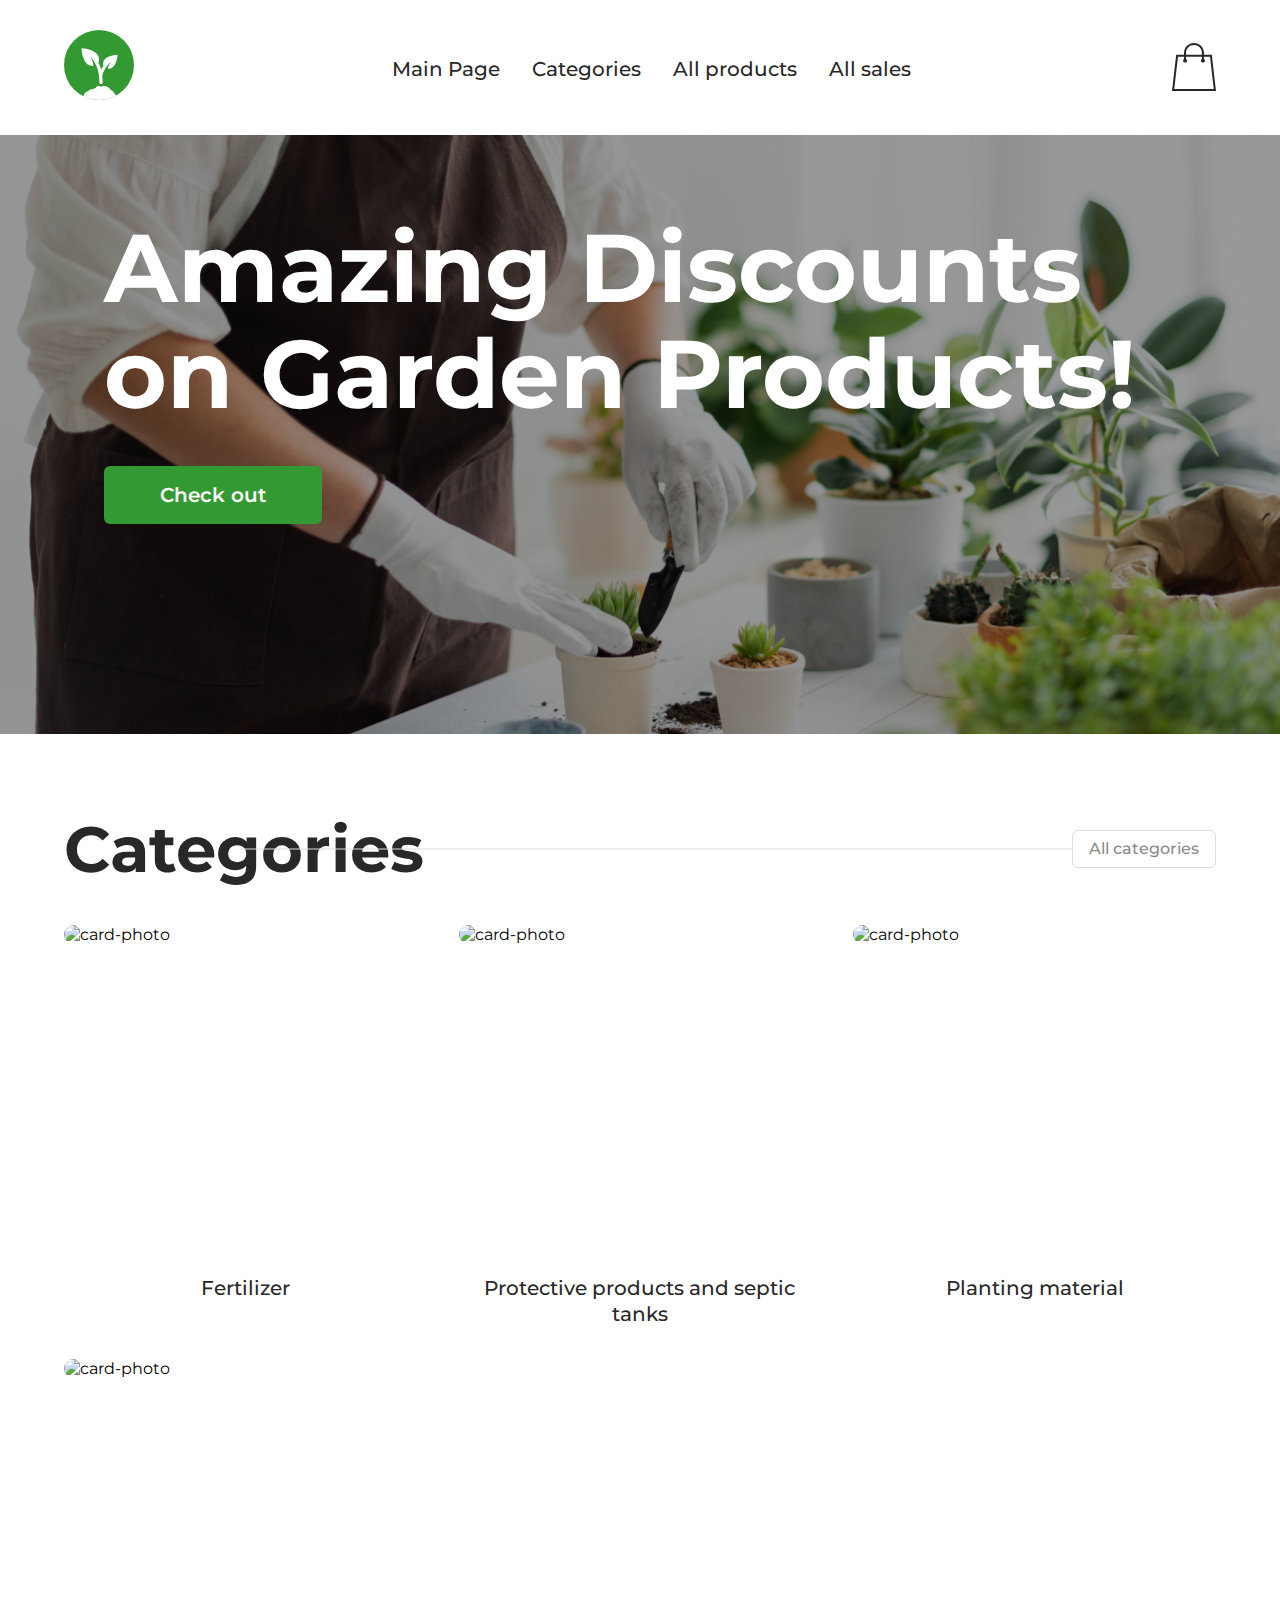
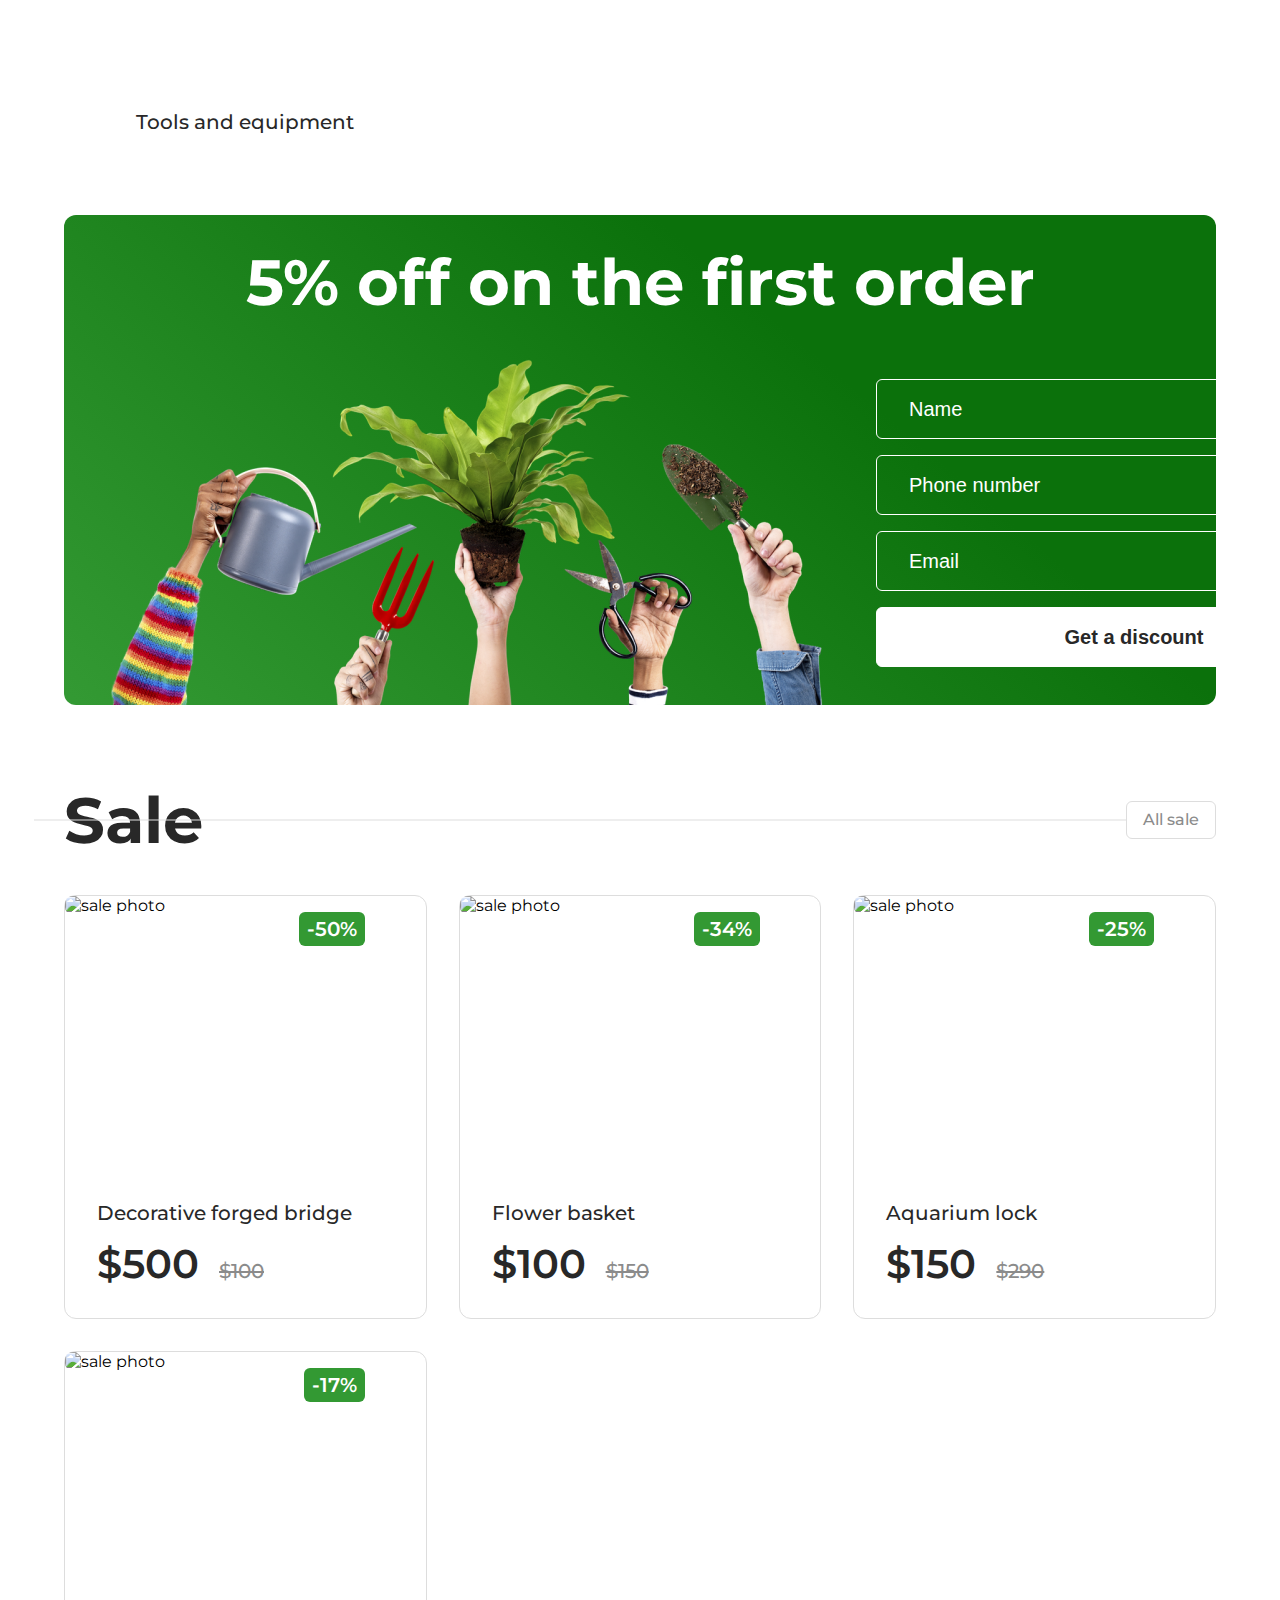
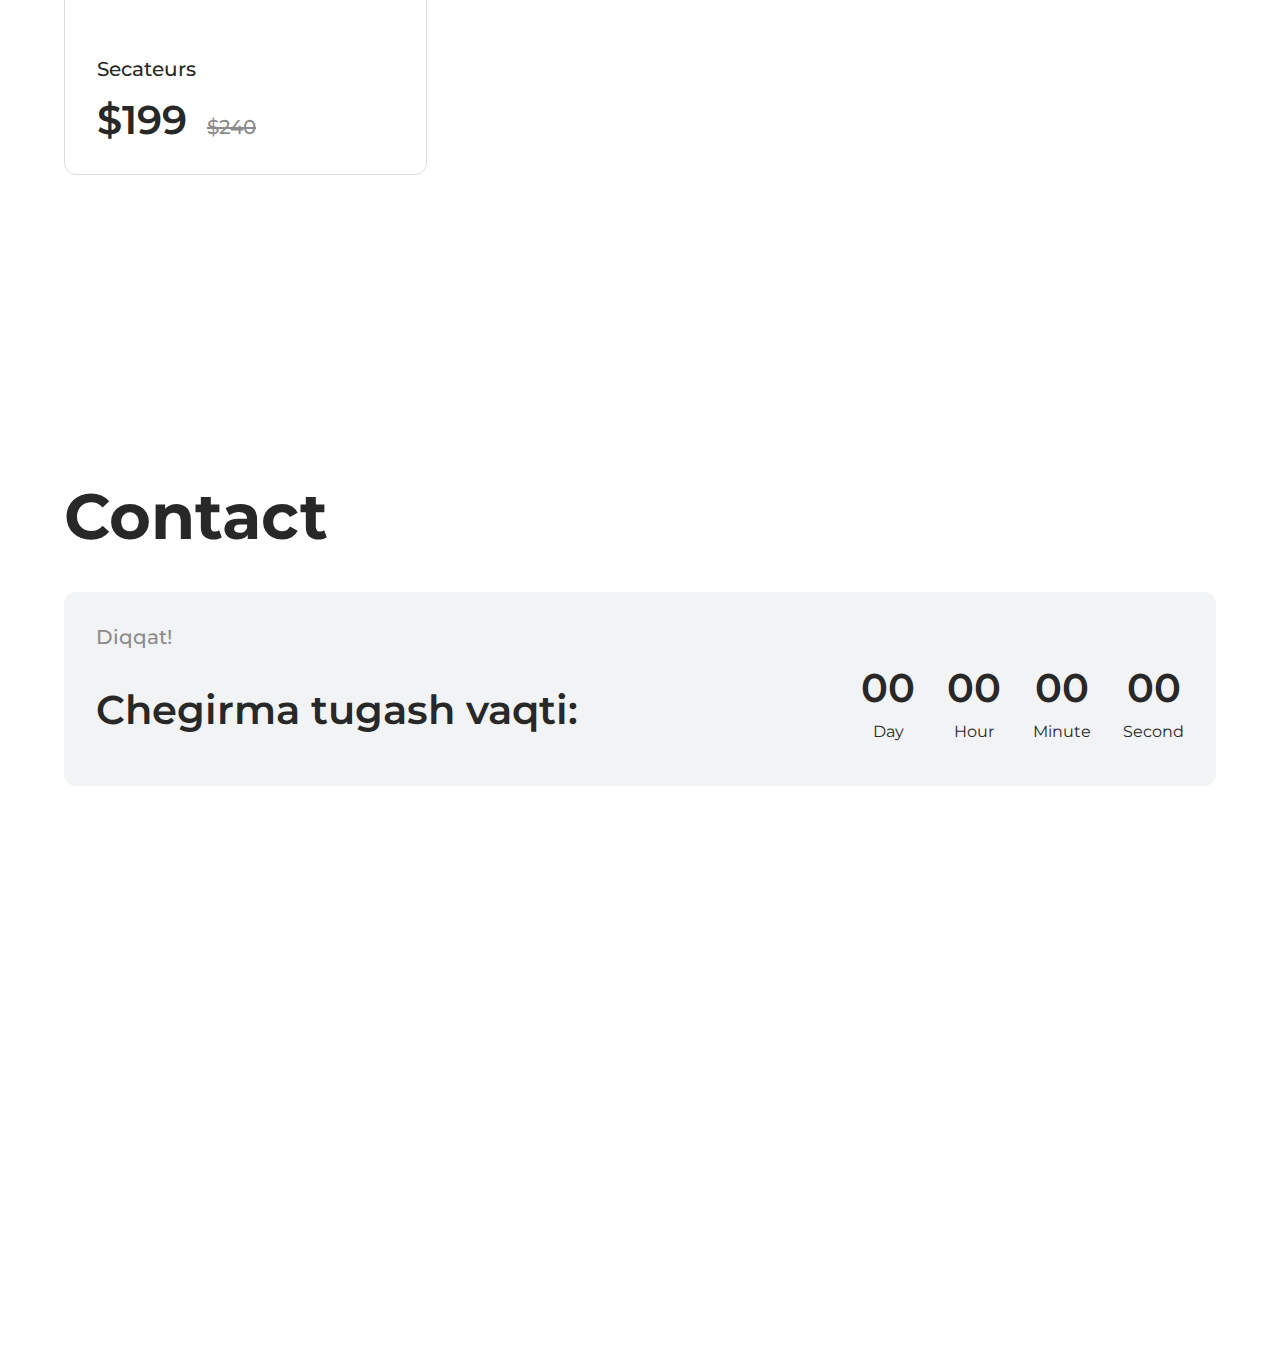
==== index.html @ 621000bb "new changes" ====
<!DOCTYPE html>
<html lang="en">
<head>
    <meta charset="UTF-8">
    <meta name="viewport" content="width=device-width, initial-scale=1.0">
    <title>Garden</title>
    <!-- Style css -->
    <link rel="stylesheet" href="./css/style.css">
</head>
<body>
    <!--! wrapper -->
    <div class="wrapper">

        <!--! header -->
        <header>
            <!--? container -->
            <div class="header__container container">
                <a href="./index.html" class="brand">
                    <img class="brand__logo" src="./images/icon/brand-logo.svg" alt="brand-logo">
                </a>
                
                <nav>
                    <ul class="nav">
                        <li class="nav__item"><a href="#!" class="nav__link">Main Page</a></li>
                        <li class="nav__item"><a href="#!" class="nav__link">Categories</a></li>
                        <li class="nav__item"><a href="#!" class="nav__link">All products</a></li>
                        <li class="nav__item"><a href="#!" class="nav__link">All sales</a></li>
                    </ul>
                </nav>
                <!-- bars icon -->

                <div class="header__bars_icon ">
                    <svg xmlns="http://www.w3.org/2000/svg" fill="none" viewBox="0 0 24 24" stroke-width="1.5" stroke="currentColor" class="w-6 h-6"  width="32px" height="32px">
                        <path stroke-linecap="round" stroke-linejoin="round" d="M3.75 6.75h16.5M3.75 12h16.5m-16.5 5.25h16.5" />
                      </svg>
                </div>
                <div class="cart">
                    <span class="cart__counter hide">0</span>
                    <img class="cart__icon" src="./images/icon/cart-icon.svg" alt="cart icon">
                </div>
            </div>
        </header>

        <!--! main -->
        <main>
            <!--? section -> intro -->
            <section class="intro">
                <!--? container  -->
                <div class="intro__container container">
                    <h1 class="intro__title">Amazing Discounts on Garden Products!</h1>
                    <a href="#!" class="intro__btn btn">Check out</a>
                </div>
            </section>

            <!--? section -> categories  -->
            <section class="categories">
                <div class="categories__container container">
                    <div class="categories__nav">
                        <h1 class="categories__nav_title">Categories</h1>
                        <a href="#!" class="categories__nav_btn">All categories </a>
                    </div>
                    <div class="categories__cards">
                        <div class="categories__loader hide">
                            <div class="categories__loader_photo">
                                <div class="atomic__loader">
                                    <div class="line"></div>
                                    <div class="line frist"></div>
                                    <div class="line second"></div>
                                    <div class="line thrid"></div>
                                    <div class="line forth"></div>
                                </div>
                            </div>
                            <div class="categories__loader_text"></div>
                        </div>
                    </div>
                </div>
            </section>

            <!--? section -> ad  -->
            <section class="ad">
                <!--? container  -->
                <div class="ad__container container">
                    <div class="ad__title">5% off on the first order</div>
                    <div class="ad__content">
                        <div class="ad__photo">
                            <img class="photo" src="./images/ad.png" alt="">
                        </div>
                        <div class="ad__form">
                            <input type="text" class="ad__form_name" placeholder="Name">
                            <input type="text" class="ad__form_phone" placeholder="Phone number">
                            <input type="email" class="ad__form_email" placeholder="Email">
                            <input type="submit" class="ad__form_submit" value="Get a discount">
                        </div>
                    </div>
                </div>
            </section>

            <!--? section sale->  -->
            <section class="sale">
                <div class="sale__container container">
                    <div class="sale__nav">
                        <h1 class="sale__nav_title">Sale</h1>
                        <a href="#!" class="sale__nav_btn">All sale</a>
                    </div>
                    <div class="sale__cards">
                        
                    </div>
                </div>
            </section>

            <!-- ? ection endSale -->
            <section class="endSale">
                <div class="endSale__container container">
                    <h1 class="endSale__title">Contact</h1>
                    <div class="endSale__counters">
                        <h1 class="counters__title">Diqqat!</h1>
                        <div class="counters__body">
                            <h1 class="counters__body_title">Chegirma tugash vaqti: </h1>
                            <div class="times">
                                <div class="times__day time">
                                    <span class="times__value day">00</span>
                                    <span class="times__text">Day</span>
                                </div>
                                <!-- hour -->
                                <div class="times__hour time">
                                    <span class="times__value hour">00</span>
                                    <span class="times__text">Hour</span>
                                </div>
                                <!-- minute -->
                                <div class="times__minute time">
                                    <span class="times__value minute">00</span>
                                    <span class="times__text">Minute</span>
                                </div>
                                <!-- second -->
                                <div class="times__second time">
                                    <span class="times__value time__second">00</span>
                                    <span class="times__text">Second</span>
                                </div>
                            </div>
                        </div>
                    </div>
                </div>
            </section>
        </main>

        <!--! footer  -->
        <footer>
            <div class="footer__container container">
                <iframe class="footer__iframe" src="https://www.google.com/maps/embed?pb=!1m18!1m12!1m3!1d3172.161179290388!2d67.21988111176252!3d37.33869267198216!2m3!1f0!2f0!3f0!3m2!1i1024!2i768!4f13.1!3m3!1m2!1s0x3f3537e19ef2f63f%3A0x7ec45a6c2d1e30e9!2sIT%20Center%20Termiz%20tumani!5e0!3m2!1sru!2s!4v1706940338606!5m2!1sru!2s" width="600" height="450" style="border:0;" allowfullscreen="" loading="lazy" referrerpolicy="no-referrer-when-downgrade"></iframe>
            </div>
        </footer>

    </div>

    <script src="./javascript/app.js"></script>
</body>
</html>
---- css/style.css ----
@import url(https://fonts.googleapis.com/css2?family=Montserrat:wght@100;200;300;400;500;600;800;900&display=swap);

* {
  padding: 0;
  margin: 0;
  box-sizing: border-box;
  list-style: none;
}

body {
  font-family: "Montserrat", sans-serif;
}

.wrapper {
  overflow: hidden;
}

.container {
  max-width: 1360px;
  width: 100%;
  margin: 0 auto;
}

:root {
  /*? text color */
  --clr-black: #000;
  --clr-white: #fff;
  /*? disabled text color  */
  --clr-opacity: rgb(139, 139, 139);
  /*? button and ad bg, checked, hover nav, color  */
  --clr-ad-btn: rgb(51, 153, 51);
  /*? hover button color*/
  --clr-hover-btn: rgb(40, 40, 40);
  /*? border color  */
  --clr-border: rgb(221, 221, 221);
  /*? sale price color  */
  --clr-sale-price: rgb(139, 139, 139);
  /*? end sale bg color  */
  --clr-end-sale-bg: rgb(241, 243, 244);
}

/*! hide and show class */
.hide {
  display: none !important;
}

.show-fl {
  display: flex !important;
}

.show-ib {
  display: inline-block !important;
}

/*! global button style  */
.btn {
  border-radius: 6px;
  background: var(--clr-ad-btn);
  color: var(--clr-white);
  font-size: 20px;
  font-weight: 600;
  line-height: 130%;
  text-align: center;
  text-decoration: none;
  display: inline-block;
}

/*! header  */
header .container {
  display: flex;
  align-items: center;
  justify-content: space-between;
  padding: 30px 0px 28px 0px;
}

.brand__logo {
  cursor: pointer;
}

.nav {
  display: flex;
  align-items: center;
  justify-content: center;
  column-gap: 32px;
}

.header__bars_icon {
  display: none;
  align-items: center;
  justify-content: center;
}

.nav__link {
  color: var(--clr-hover-btn);
  font-size: 20px;
  font-weight: 500;
  line-height: 130%;
  text-decoration: none;
  transition: all 0.5s ease;
  position: relative;
}

.nav__link::after {
  position: absolute;
  content: "";
  width: 100%;
  height: 2px;
  bottom: -10px;
  left: 0;
  background-color: var(--clr-ad-btn);
  opacity: 0;
  transform: scale(0);
  transition: all 0.3s linear;
}

.nav__link:hover {
  color: var(--clr-ad-btn);
}

.nav__link:hover::after {
  opacity: 1;
  transform: scale(1);
  bottom: -5px;
}

.cart__icon {
  cursor: pointer;
}

.cart {
  position: relative;
}

.cart__counter {
  color: var(--clr-white);
  font-size: 12px;
  font-weight: 600;
  line-height: 90%;
  text-align: center;
  padding: 8px;
  background-color: var(--clr-ad-btn);
  border-radius: 50%;
  position: absolute;
  top: 5px;
  left: 0;
}

/*! main  */
/*? intro  */
.intro {
  background: url(../images/intro-bg-img.png);
  background-repeat: no-repeat;
  background-size: cover;
}

.intro__container {
  padding: 80px 40px 210px 40px;
}

.intro__title {
  color: var(--clr-white);
  font-size: 96px;
  font-weight: 700;
  line-height: 110%;
  text-align: left;
  margin-bottom: 40px;
}

.intro__btn {
  padding: 16px 56px;
}

.intro__btn:active {
  background-color: var(--clr-hover-btn);
}

/*? section categories  */
.categories__container {
  padding: 80px 0px;
}

.categories__nav,
.sale__nav {
  display: flex;
  align-items: center;
  justify-content: space-between;
}

.categories__nav_title,
.sale__nav_title,
.endSale__title {
  color: var(--clr-hover-btn);
  font-size: 64px;
  font-weight: 700;
  line-height: 110%;
  text-align: left;
}

.categories__nav_btn,
.sale__nav_btn {
  color: var(--clr-opacity);
  font-size: 16px;
  font-weight: 500;
  line-height: 126%;
  text-align: center;
  text-decoration: none;
  border: 1px solid var(--clr-border);
  padding: 8px 16px;
  border-radius: 6px;
  position: relative;
}

.categories__nav_btn::after,
.sale__nav_btn::after {
  transform: translateY(-50%);
  position: absolute;
  height: 1px;
  content: "";
  right: 100%;
  width: 832px;
  top: 50%;
  background-color: var(--clr-border);
}

/* ? categories card */
.categories__cards {
  display: grid;
  grid-template-columns: repeat(auto-fill, minmax(316px, 1fr));
  gap: 32px;
  padding-top: 40px;
}

.categories__card_photo {
  width: 316px;
  height: 350px;
}

.categories__card_photo .photo {
  border-radius: 12px;
  margin-bottom: 16px;
  width: 316px;
  height: 350px;
}

.categories__card_title {
  color: var(--clr-hover-btn);
  font-size: 20px;
  font-weight: 500;
  line-height: 130%;
  text-align: center;
}

/*! categories loader  */
.categories__loader_photo {
  border-radius: 12px;
  margin-bottom: 16px;
  width: 316px;
  height: 350px;
  background-color: #dbdbdb77;
  display: flex;
  align-items: center;
  justify-content: center;
}

.atomic__loader {
  width: 200px;
  height: 200px;
  position: relative;
  display: flex;
  align-items: center;
  justify-content: center;
  animation: atomic__loader 3s ease alternate infinite;
}

.atomic__loader .line {
  position: absolute;
  width: 200px;
  height: 100px;
  border: 2px solid var(--clr-ad-btn);
  border-radius: 50%;
}

.atomic__loader .frist {
  transform: rotate(45deg);
}

.atomic__loader .second {
  transform: rotate(90deg);
}

.atomic__loader .thrid {
  transform: rotate(135deg);
}

@keyframes atomic__loader {
  0% {
    transform: rotate(0deg);
  }
  100% {
    transform: rotate(360deg);
  }
}

.categories__loader_text {
  width: 100%;
  height: 30px;
  border-radius: 8px;
  background-color: #dbdbdb77;
}
/*! categories loader  */

/*? section ad  */
.ad__container {
  margin-bottom: 80px;
  border-radius: 12px;
  padding: 32px 32px 0px 32px;
  background: linear-gradient(
    220.54deg,
    rgb(11, 113, 11) 32.635%,
    rgb(51, 153, 51) 98.958%
  );
}

.ad__content {
  display: flex;
  align-items: center;
  justify-content: space-between;
  column-gap: 32px;
}

.ad__title {
  color: var(--clr-white);
  font-size: 64px;
  font-weight: 700;
  line-height: 110%;
  text-align: center;
  margin-bottom: 24px;
}

.ad__photo {
  transform: translateY(4px);
}

.ad__form {
  display: flex;
  flex-direction: column;
  align-items: center;
  gap: 16px;
}

.ad__form input {
  padding: 16px 32px;
  width: 100%;
  min-width: 516px;
  background-color: transparent;
  border: 1px solid var(--clr-white);
  border-radius: 6px;
  outline: none;
  color: var(--clr-white);
  font-size: 20px;
  font-weight: 500;
  line-height: 130%;
}

.ad__form input::placeholder {
  color: var(--clr-white);
  font-size: 20px;
  font-weight: 500;
  line-height: 130%;
  text-align: left;
}

.ad__form input[type="submit"] {
  color: var(--clr-hover-btn);
  font-size: 20px;
  font-weight: 600;
  background-color: var(--clr-white);
  line-height: 130%;
}

.ad__form input[type="submit"]:active {
  background-color: var(--clr-hover-btn);
  border: 1px solid var(--clr-hover-btn);
  color: var(--clr-white);
}

/*? section sale  */
.sale__container {
  padding-bottom: 306px;
}

.sale__nav_btn::after {
  width: 1093px;
}

.sale__cards {
  margin-top: 40px;
  display: grid;
  grid-template-columns: repeat(auto-fill, minmax(316px, 1fr));
  gap: 32px;
}

.sale__card {
  box-sizing: border-box;
  border: 1px solid var(--clr-border);
  border-radius: 12px;
  display: inline-block;
  box-sizing: border-box;
}

.sale__card_photo {
  position: relative;
  width: 316px;
  height: 284px;
}

.sale__card_photo .value {
  padding: 4px 8px;
  background-color: var(--clr-ad-btn);
  border-radius: 6px;
  color: var(--clr-white);
  font-size: 20px;
  font-weight: 600;
  line-height: 130%;
  letter-spacing: 3%;
  text-align: left;
  position: absolute;
  top: 16px;
  right: 16px;
}

.sale__card_photo .photo {
  width: 316px;
  height: 284px;
  object-fit: cover;
  object-position: center;
  border-radius: 8px;
}

.sale__card_body {
  padding: 20px 32px 32px 32px;
}

.body__title {
  color: var(--clr-hover-btn);
  font-size: 20px;
  font-weight: 500;
  line-height: 130%;
  text-align: left;
  margin-bottom: 16px;
}

.last__price {
  color: var(--clr-hover-btn);
  font-size: 40px;
  font-weight: 600;
  line-height: 110%;
  text-align: left;
}

.first__price {
  color: var(--clr-sale-price);
  font-size: 20px;
  font-weight: 500;
  line-height: 130%;
  text-align: left;
  text-decoration: line-through;
  padding-left: 16px;
}

/*? seciton endSale  */
.endSale {
  margin-bottom: 32px;
}

.endSale__title {
  margin-bottom: 40px;
}

.endSale__counters {
  padding: 32px;
  background-color: var(--clr-end-sale-bg);
  border-radius: 12px;
}

.counters__title {
  color: var(--clr-sale-price);
  font-size: 20px;
  font-weight: 500;
  line-height: 130%;
  text-align: left;
  margin-bottom: 16px;
}

.counters__body {
  display: flex;
  align-items: center;
  justify-content: space-between;
}

.times,
.time {
  display: flex;
  align-items: center;
  justify-content: center;
  gap: 32px;
}

.time {
  flex-direction: column;
  gap: 0;
}

.counters__body_title,
.time {
  color: var(--clr-hover-btn);
  font-size: 40px;
  font-weight: 600;
  line-height: 110%;
  text-align: left;
}

.times__text {
  color: var(--clr-hover-btn);
  font-size: 16px;
  font-weight: 400;
}

/*! footer  */
.footer__container {
  padding-bottom: 80px;
}

.footer__iframe {
  width: 100%;
}

/* mediaQuery */

@media screen and (max-width: 1370px) {
  .container {
    width: 90%;
  }
}

@media screen and (max-width: 740px) {
  .header__container .nav {
    gap: 20px;
  }

  .header__bars_icon {
    margin-left: 60%;
  }
}

@media screen and (max-width: 680px) {
  .header__container {
    position: relative;
  }
  .header__container .nav {
    flex-direction: column;
    position: absolute;
    top: 50%;
    /* left: 10%; */
    right: 20%;
    /* transform: translateX(-50%); */
    background-color: #ffffff92;
    box-shadow: 0px 0px 10px -3px #6b6b6b;
    padding: 32px;
    backdrop-filter: blur(8px);
    border-radius: 12px;
    display: none;
  }

  .header__bars_icon {
    display: inline-flex;
    cursor: pointer;
  }
}
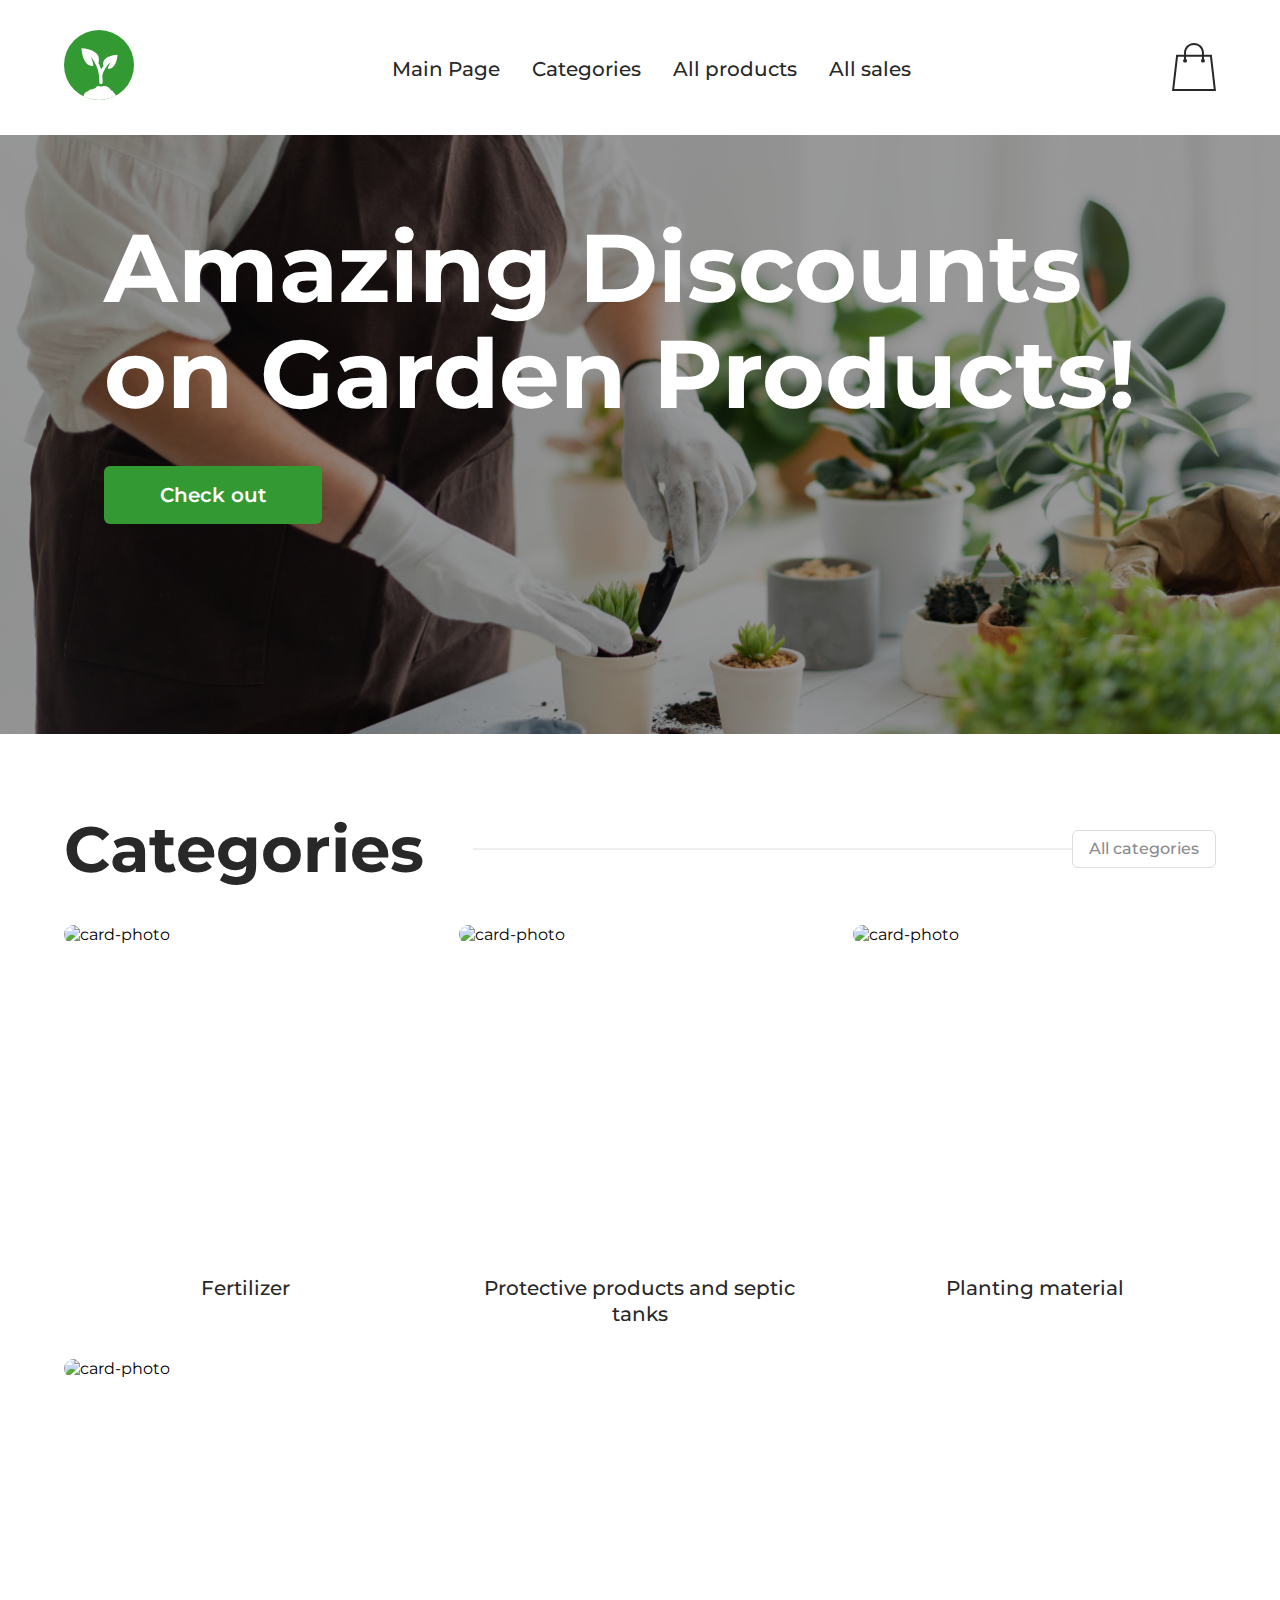
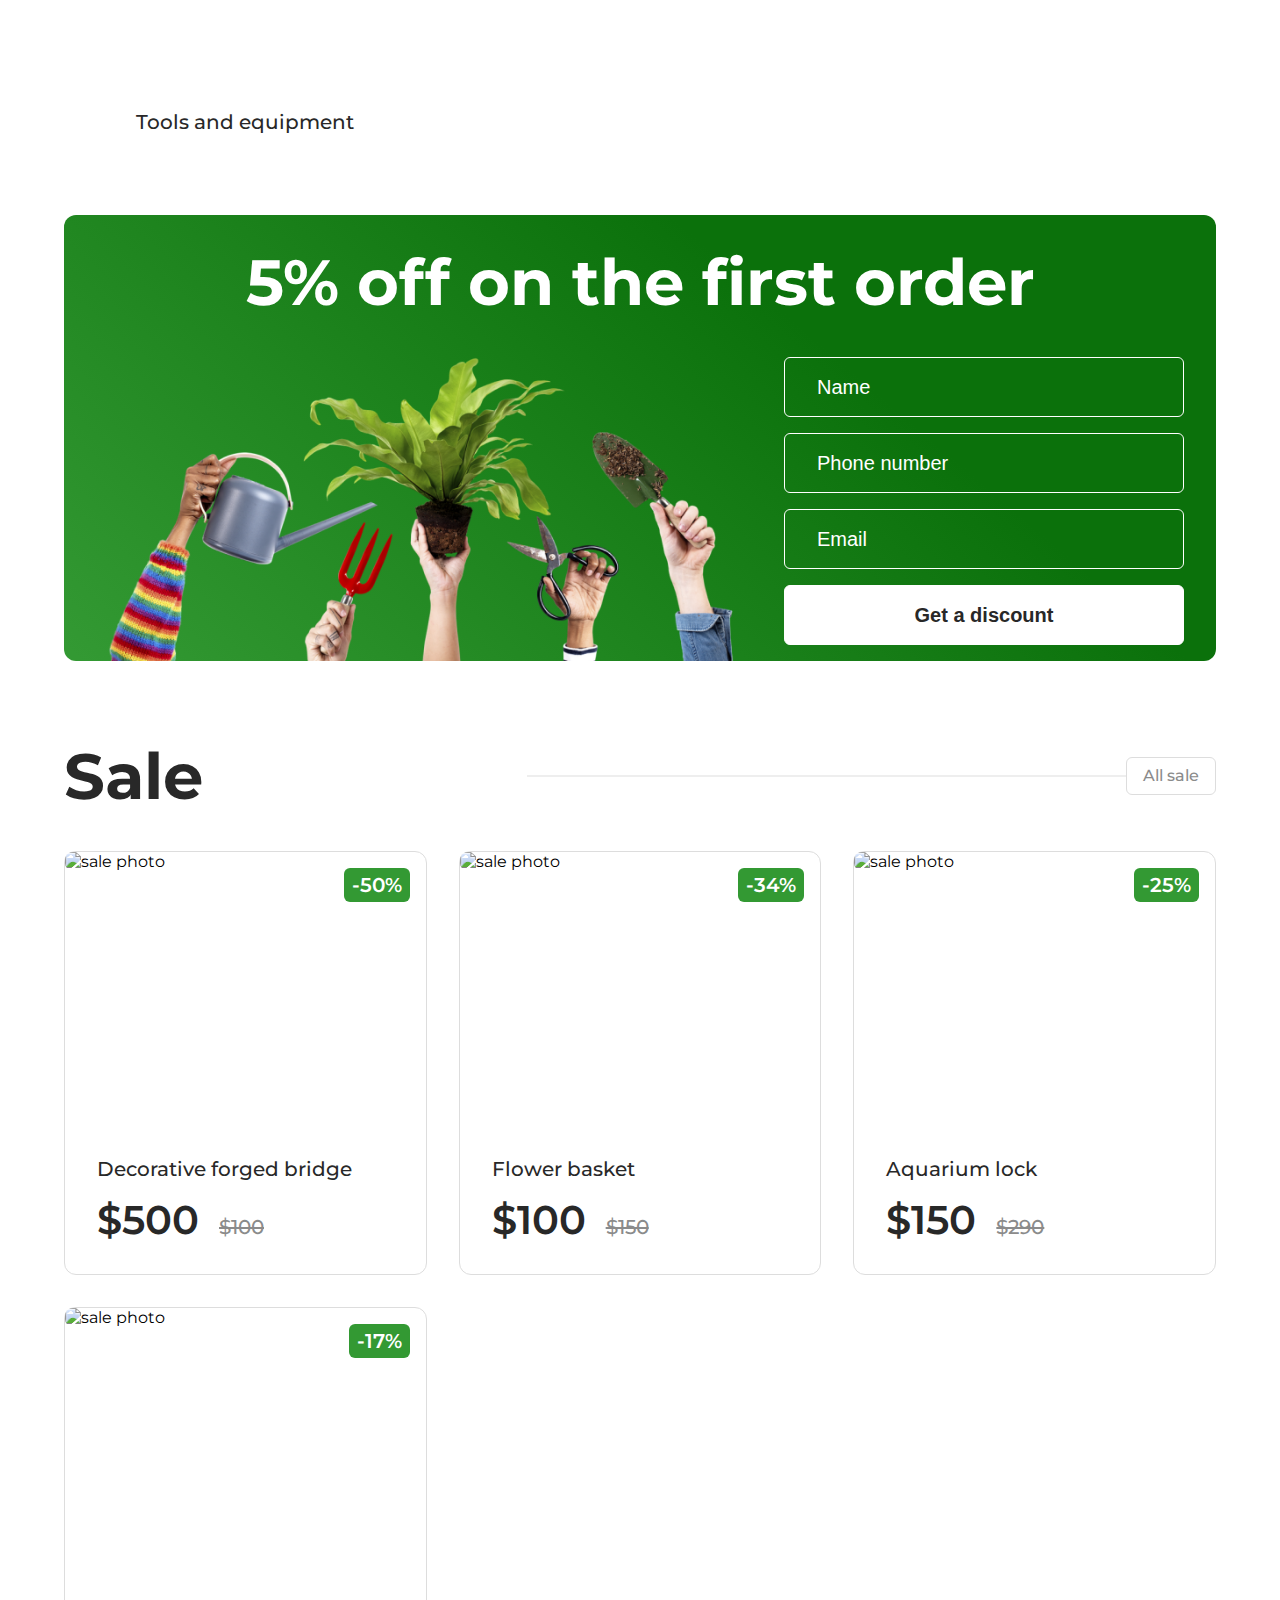
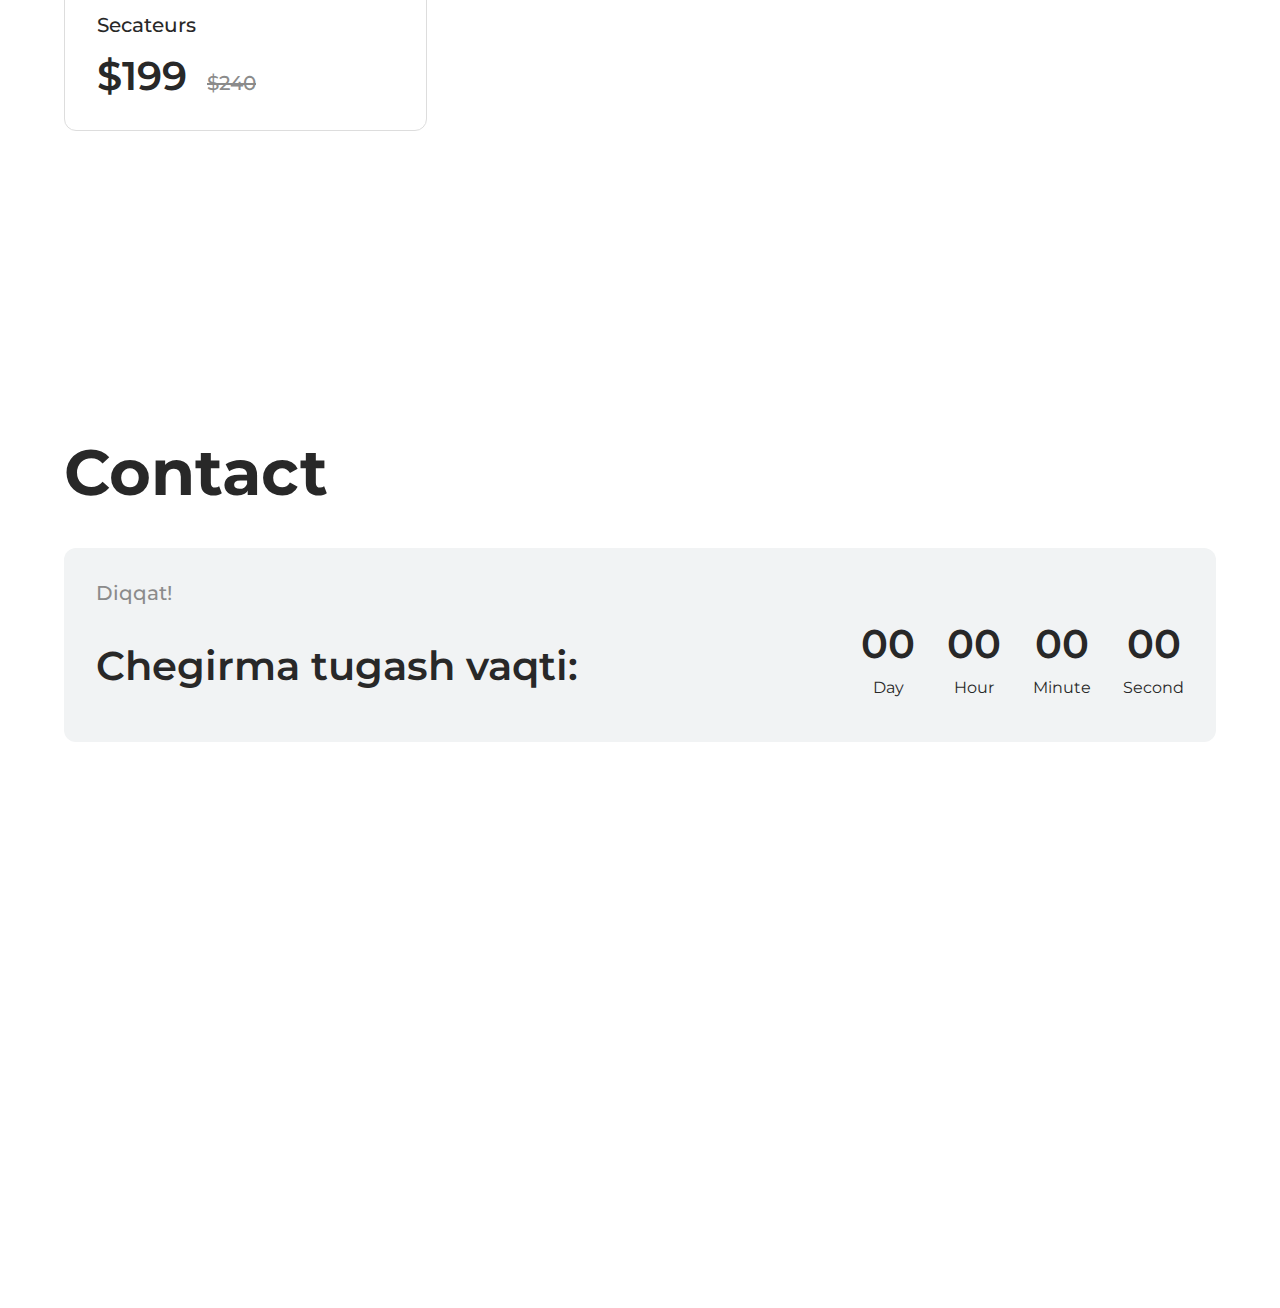
==== commit 0c7c1a32: "small changes" ====
--- a/index.html
+++ b/index.html
@@ -10,6 +10,7 @@
 <body>
     <!--! wrapper -->
     <div class="wrapper">
+        <div class="drobdown__overlay hide"></div>
 
         <!--! header -->
         <header>
@@ -21,9 +22,9 @@
                 
                 <nav>
                     <ul class="nav">
-                        <li class="nav__item"><a href="#!" class="nav__link">Main Page</a></li>
-                        <li class="nav__item"><a href="#!" class="nav__link">Categories</a></li>
-                        <li class="nav__item"><a href="#!" class="nav__link">All products</a></li>
+                        <li class="nav__item"><a href="index.html" class="nav__link">Main Page</a></li>
+                        <li class="nav__item"><a href="categories.html" class="nav__link">Categories</a></li>
+                        <li class="nav__item"><a href="all_products.html" class="nav__link">All products</a></li>
                         <li class="nav__item"><a href="#!" class="nav__link">All sales</a></li>
                     </ul>
                 </nav>
--- a/css/style.css
+++ b/css/style.css
@@ -223,7 +223,8 @@
 }
 
 /* ? categories card */
-.categories__cards {
+.categories__cards,
+#all__products {
   display: grid;
   grid-template-columns: repeat(auto-fill, minmax(316px, 1fr));
   gap: 32px;
@@ -537,9 +538,132 @@
 
 /* mediaQuery */
 
-@media screen and (max-width: 1370px) {
+@media screen and (max-width: 1400px) {
   .container {
     width: 90%;
+  }
+
+  .categories__nav_btn::after,
+  .sale__nav_btn::after {
+    width: 600px;
+  }
+
+  .ad__form input {
+    min-width: 400px;
+    width: 100%;
+  }
+
+  .ad__photo .photo {
+    min-width: 400px;
+    width: 100%;
+  }
+
+  .categories__card_photo {
+    width: 100%;
+  }
+
+  .categories__card_photo .photo {
+    width: 100%;
+    object-fit: cover;
+  }
+
+  .sale__card_photo {
+    width: 100%;
+  }
+
+  .sale__card_photo .photo {
+    width: 100%;
+    object-fit: cover;
+  }
+}
+
+@media screen and (max-width: 1240px) {
+  .categories__nav_btn::after,
+  .sale__nav_btn::after {
+    width: 500px;
+  }
+
+  .ad__form input {
+    min-width: 300px;
+    width: 100%;
+  }
+}
+
+@media screen and (max-width: 1130px) {
+  .categories__nav_btn::after,
+  .sale__nav_btn::after {
+    width: 400px;
+  }
+
+  .ad__form input {
+    min-width: 400px;
+    width: 100%;
+  }
+
+  .ad__content {
+    flex-direction: column-reverse;
+  }
+}
+
+@media screen and (max-width: 1020px) {
+  .categories__nav_btn::after,
+  .sale__nav_btn::after {
+    width: 300px;
+  }
+
+  .endSale__title {
+    font-size: 35px;
+  }
+
+  .counters__body_title,
+  .time {
+    font-size: 35px;
+  }
+}
+
+@media screen and (max-width: 910px) {
+  .categories__nav_btn::after,
+  .sale__nav_btn::after {
+    width: 200px;
+  }
+
+  .intro__title {
+    font-size: 70px;
+  }
+
+  .categories__nav_title,
+  .sale__nav_title,
+  .endSale__title {
+    font-size: 40px;
+  }
+}
+
+@media screen and (max-width: 790px) {
+  .categories__nav_btn::after,
+  .sale__nav_btn::after {
+    background-color: transparent;
+  }
+}
+
+@media screen and (max-width: 768px) {
+  .intro__title {
+    font-size: 70px;
+  }
+
+  .categories__nav_btn::after,
+  .sale__nav_btn::after {
+    width: 100%;
+  }
+
+  .categories__nav_title,
+  .sale__nav_title,
+  .endSale__title {
+    font-size: 30px;
+  }
+
+  .counters__body_title,
+  .time {
+    font-size: 32px;
   }
 }
 
@@ -550,6 +674,10 @@
 
   .header__bars_icon {
     margin-left: 60%;
+  }
+
+  .ad__title {
+    font-size: 50px;
   }
 }
 
@@ -572,8 +700,222 @@
     display: none;
   }
 
+  .counters__body {
+    flex-direction: column;
+    row-gap: 32px;
+  }
+
   .header__bars_icon {
     display: inline-flex;
     cursor: pointer;
   }
-}
+
+  .intro__title {
+    font-size: 50px;
+  }
+  .ad__form input {
+    min-width: 350px;
+    width: 100%;
+  }
+}
+
+@media screen and (max-width: 430px) {
+  .categories__nav_title,
+  .sale__nav_title,
+  .endSale__title {
+    font-size: 30px;
+  }
+
+  .ad__form input {
+    min-width: 300px;
+    width: 100%;
+  }
+
+  .ad__photo .photo {
+    min-width: 300px;
+    width: 100%;
+  }
+
+  .ad__title {
+    font-size: 40px;
+  }
+}
+
+@media screen and (max-width: 375px) {
+  .categories__nav,
+  .sale__nav {
+    flex-direction: column;
+    gap: 18px;
+  }
+
+  .ad__title {
+    font-size: 30px;
+  }
+}
+
+/*! all_product page style  */
+.sort__nav,
+.fromTo__price,
+.discount__items,
+.sorted {
+  display: flex;
+  align-items: center;
+  justify-content: start;
+}
+
+.sort__nav {
+  column-gap: 40px;
+  padding: 40px 0;
+  flex-wrap: wrap;
+  row-gap: 32px;
+}
+
+.fromTo__price {
+  gap: 16px;
+  flex-wrap: wrap;
+  justify-content: start;
+}
+
+.fromTo__price_title,
+.discount__item_title,
+.sorted__title {
+  color: var(--clr-hover-btn);
+  font-size: 20px;
+  font-weight: 600;
+  line-height: 130%;
+  text-align: left;
+}
+
+.from__input,
+.to__input,
+.check__input {
+  box-sizing: border-box;
+  border: 1px solid var(--clr-border);
+  border-radius: 6px;
+  padding: 8px 16px;
+  outline: none;
+  color: var(--clr-opacity);
+  font-size: 16px;
+  font-weight: 500;
+  line-height: 126%;
+  text-align: left;
+}
+
+.check__input {
+  width: 36px;
+  height: 36px;
+  outline: none;
+  border: 1px solid var(--clr-border);
+  margin-left: 16px;
+}
+
+.sorted__title {
+  margin-right: 16px;
+}
+
+.sorted__drobdown {
+  box-sizing: border-box;
+  /* grey divider */
+  border: 1px solid rgb(221, 221, 221);
+  border-radius: 6px;
+  position: relative;
+}
+
+.drobdown__nav {
+  display: flex;
+  align-items: center;
+  justify-content: space-between;
+  gap: 40px;
+  padding: 8px 16px;
+  min-width: 215px;
+  width: 100%;
+}
+
+.drobdown__nav_arrow_icon {
+  cursor: pointer;
+}
+
+.drobdown__body {
+  border-radius: 6px;
+  background: var(--clr-white);
+  padding: 16px;
+  position: absolute;
+  top: calc(100% + 10px);
+  left: 0;
+  width: 100%;
+  z-index: 100;
+  box-shadow: 0px 0px 10px 1.2px var(--clr-opacity);
+}
+
+.body__nav {
+  gap: 4px;
+}
+
+.body__link {
+  color: var(--clr-sale-price);
+  font-size: 16px;
+  font-weight: 500;
+  line-height: 126%;
+  text-align: left;
+  text-decoration: none;
+}
+
+.drobdown__overlay {
+  width: 100%;
+  height: 100vh;
+  position: absolute;
+  z-index: 10;
+  background-color: transparent;
+}
+
+.body__link:hover {
+  color: var(--clr-hover-btn);
+}
+
+.discount__checkbox {
+  min-width: 36px;
+  /* width: 100%; */
+  height: 36px;
+  outline: none;
+  border: 1px solid var(--clr-border);
+  margin-left: 16px;
+  border-radius: 6px;
+  cursor: pointer;
+}
+
+.discount__checked {
+  background-color: var(--clr-ad-btn);
+  position: relative;
+}
+
+.discount__line {
+  width: 10px;
+  height: 2px;
+  background-color: var(--clr-white);
+  position: absolute;
+  top: 50%;
+  left: 50%;
+  transform: translate(-50%, -50%);
+  border-radius: 2px;
+}
+
+.check__icon {
+  transform: rotate(-10deg);
+  width: 100%;
+  height: 100%;
+  position: relative;
+  left: -3px;
+  top: -1px;
+}
+
+.discount__line:nth-child(1) {
+  transform: rotate(56deg);
+  left: 10px;
+  top: 20px;
+}
+
+.discount__line:nth-child(2) {
+  transform: rotate(314deg);
+  width: 20px;
+  left: 14px;
+}
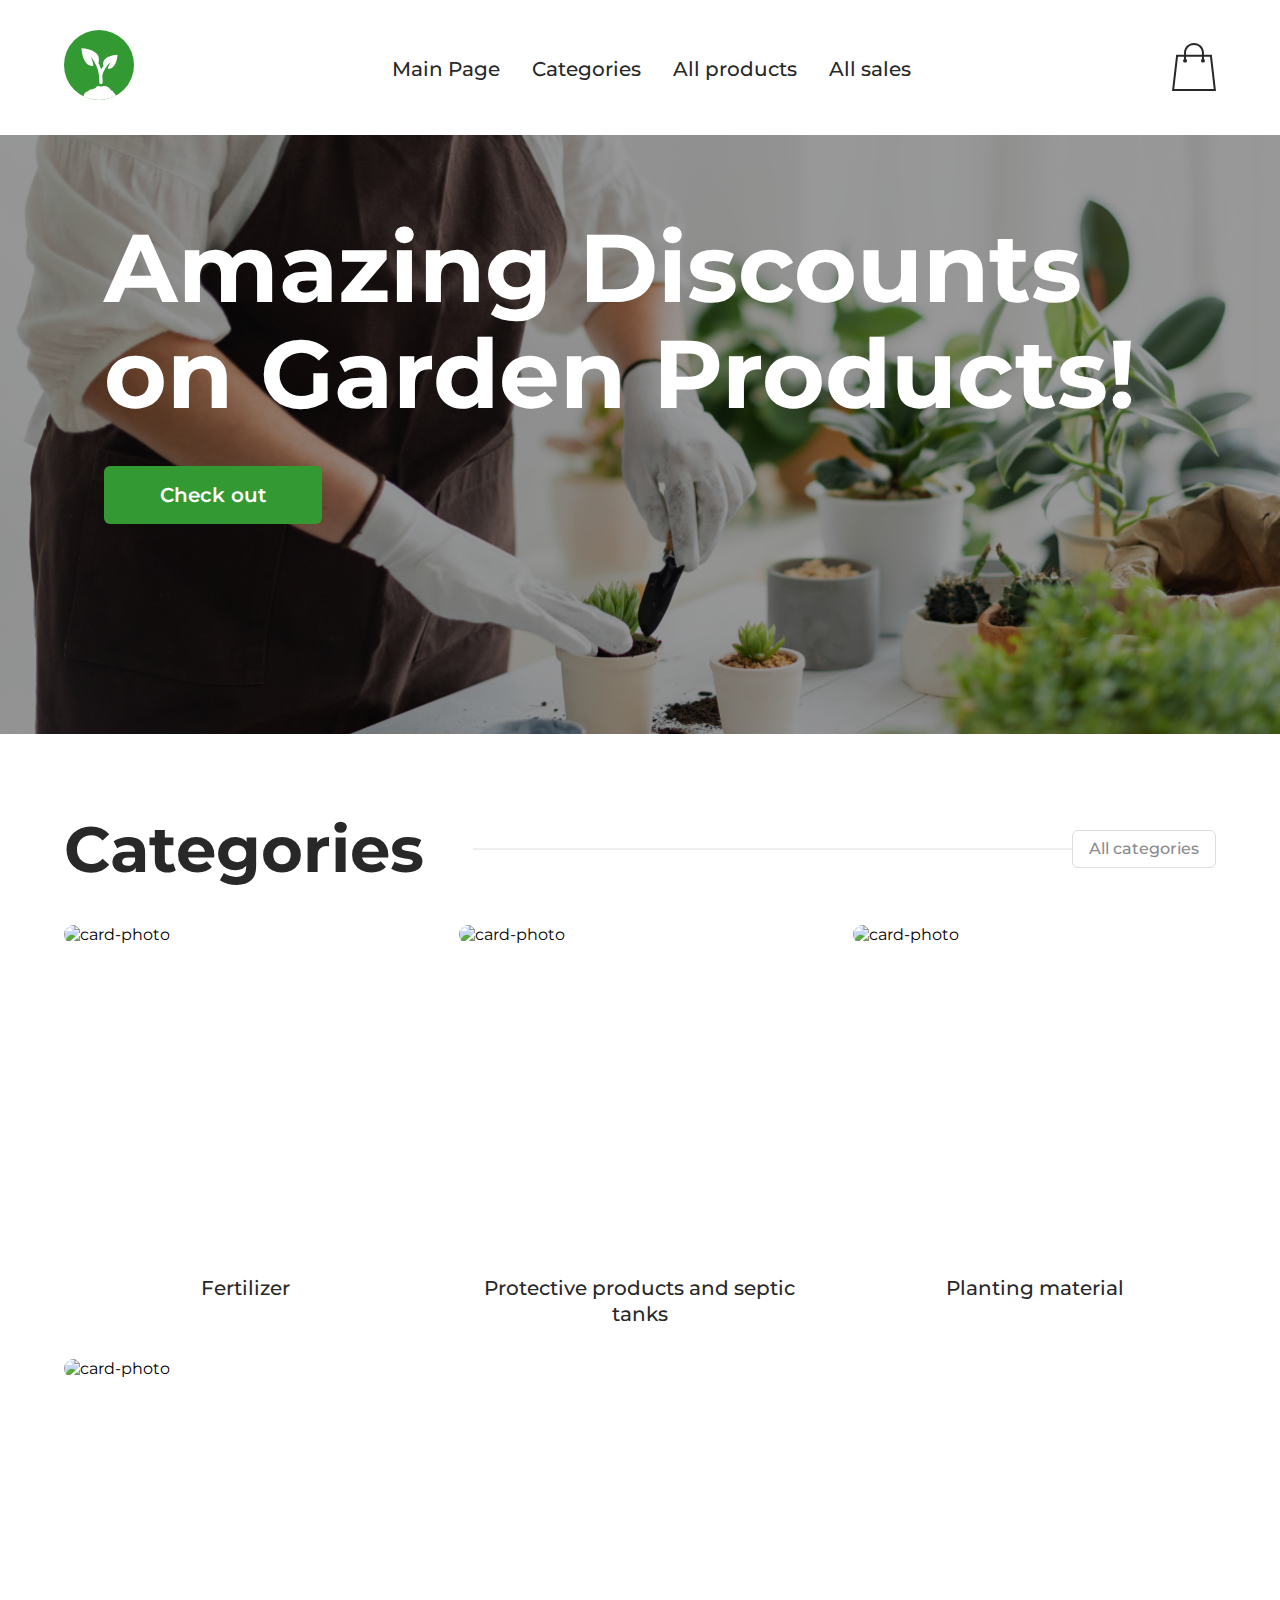
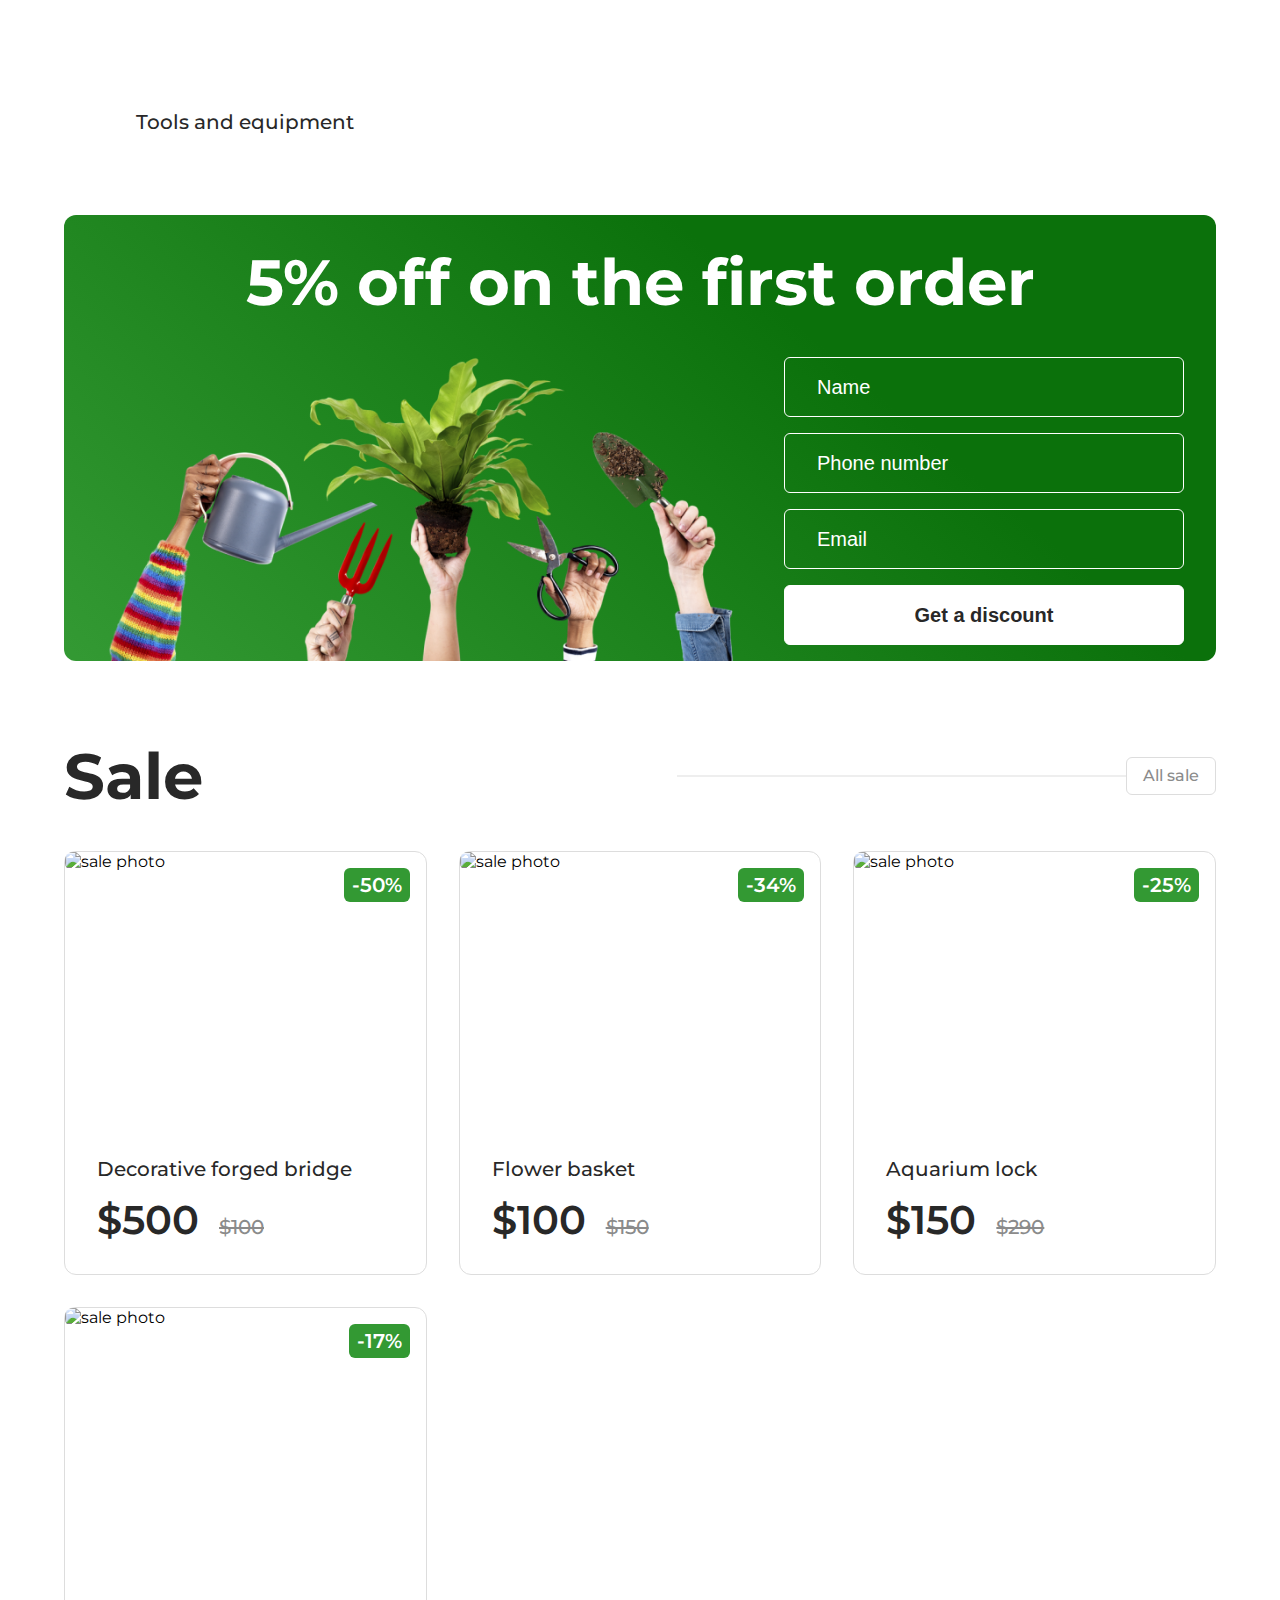
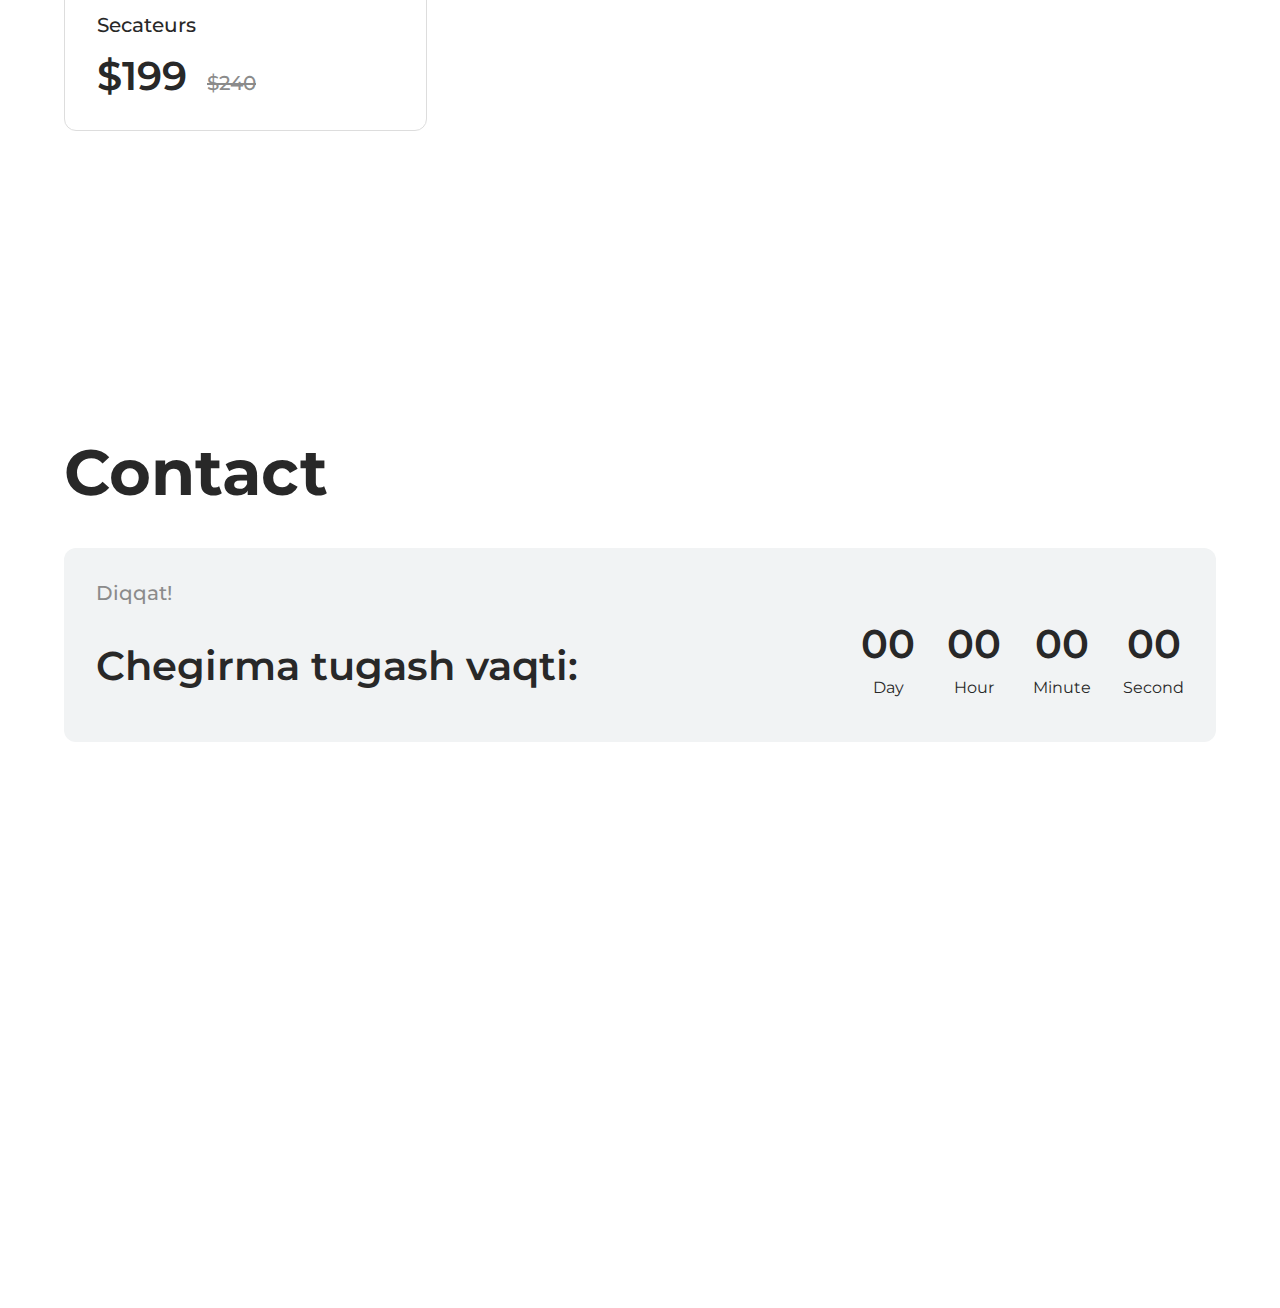
==== commit 9f447c7b: "small changes" ====
--- a/index.html
+++ b/index.html
@@ -35,10 +35,10 @@
                         <path stroke-linecap="round" stroke-linejoin="round" d="M3.75 6.75h16.5M3.75 12h16.5m-16.5 5.25h16.5" />
                       </svg>
                 </div>
-                <div class="cart">
+                <a class="cart" href="./cart.html">
                     <span class="cart__counter hide">0</span>
                     <img class="cart__icon" src="./images/icon/cart-icon.svg" alt="cart icon">
-                </div>
+                </a>
             </div>
         </header>
 
--- a/css/style.css
+++ b/css/style.css
@@ -536,6 +536,354 @@
   width: 100%;
 }
 
+/*! all_product page style  */
+.sort__nav,
+.fromTo__price,
+.discount__items,
+.sorted {
+  display: flex;
+  align-items: center;
+  justify-content: start;
+}
+
+.sort__nav {
+  column-gap: 40px;
+  padding: 40px 0;
+  flex-wrap: wrap;
+  row-gap: 32px;
+}
+
+.fromTo__price {
+  gap: 16px;
+  flex-wrap: wrap;
+  justify-content: start;
+}
+
+.fromTo__price_title,
+.discount__item_title,
+.sorted__title {
+  color: var(--clr-hover-btn);
+  font-size: 20px;
+  font-weight: 600;
+  line-height: 130%;
+  text-align: left;
+}
+
+.from__input,
+.to__input,
+.check__input {
+  box-sizing: border-box;
+  border: 1px solid var(--clr-border);
+  border-radius: 6px;
+  padding: 8px 16px;
+  outline: none;
+  color: var(--clr-opacity);
+  font-size: 16px;
+  font-weight: 500;
+  line-height: 126%;
+  text-align: left;
+}
+
+.check__input {
+  width: 36px;
+  height: 36px;
+  outline: none;
+  border: 1px solid var(--clr-border);
+  margin-left: 16px;
+}
+
+.sorted__title {
+  margin-right: 16px;
+}
+
+.sorted__drobdown {
+  box-sizing: border-box;
+  /* grey divider */
+  border: 1px solid rgb(221, 221, 221);
+  border-radius: 6px;
+  position: relative;
+}
+
+.drobdown__nav {
+  display: flex;
+  align-items: center;
+  justify-content: space-between;
+  gap: 40px;
+  padding: 8px 16px;
+  min-width: 215px;
+  width: 100%;
+}
+
+.drobdown__nav_arrow_icon {
+  cursor: pointer;
+}
+
+.drobdown__body {
+  border-radius: 6px;
+  background: var(--clr-white);
+  padding: 16px;
+  position: absolute;
+  top: calc(100% + 10px);
+  left: 0;
+  width: 100%;
+  z-index: 100;
+  box-shadow: 0px 0px 10px 1.2px var(--clr-opacity);
+}
+
+.body__nav {
+  gap: 4px;
+}
+
+.body__link {
+  color: var(--clr-sale-price);
+  font-size: 16px;
+  font-weight: 500;
+  line-height: 126%;
+  text-align: left;
+  text-decoration: none;
+}
+
+.drobdown__overlay {
+  width: 100%;
+  height: 100vh;
+  position: absolute;
+  z-index: 10;
+  background-color: transparent;
+}
+
+.body__link:hover {
+  color: var(--clr-hover-btn);
+}
+
+.discount__checkbox {
+  min-width: 36px;
+  /* width: 100%; */
+  height: 36px;
+  outline: none;
+  border: 1px solid var(--clr-border);
+  margin-left: 16px;
+  border-radius: 6px;
+  cursor: pointer;
+}
+
+.discount__checked {
+  background-color: var(--clr-ad-btn);
+  position: relative;
+}
+
+.discount__line {
+  width: 10px;
+  height: 2px;
+  background-color: var(--clr-white);
+  position: absolute;
+  top: 50%;
+  left: 50%;
+  transform: translate(-50%, -50%);
+  border-radius: 2px;
+}
+
+.check__icon {
+  transform: rotate(-10deg);
+  width: 100%;
+  height: 100%;
+  position: relative;
+  left: -3px;
+  top: -1px;
+}
+
+.discount__line:nth-child(1) {
+  transform: rotate(56deg);
+  left: 10px;
+  top: 20px;
+}
+
+.discount__line:nth-child(2) {
+  transform: rotate(314deg);
+  width: 20px;
+  left: 14px;
+}
+
+/* cart */
+.cart__loader {
+  width: 780px;
+  height: 180px;
+}
+
+.cart__product .categories__nav_btn::after,
+.sale__nav_btn::after {
+  width: 600px;
+}
+
+.cart__items {
+  display: flex;
+  align-items: start;
+  gap: 32px;
+  margin-top: 40px;
+}
+
+.cart__item {
+  display: flex;
+  align-items: start;
+  box-sizing: border-box;
+  border: 1px solid var(--clr-border);
+  border-radius: 12px;
+}
+
+.cart__item_body_nav {
+  display: flex;
+  align-items: center;
+  justify-content: space-between;
+  width: 100%;
+}
+
+.cart__photo {
+  width: 250px;
+  height: auto;
+  display: flex;
+  align-items: center;
+  justify-content: center;
+}
+
+.cart__photo img {
+  max-width: inherit;
+  width: 100%;
+  height: auto;
+}
+
+.cart__body {
+  width: 100%;
+  padding: 32px;
+  border-left: 1px solid var(--clr-border);
+}
+
+.body__nav_title {
+  color: var(--clr-hover-btn);
+  font-size: 20px;
+  font-weight: 500;
+  line-height: 130%;
+  text-align: left;
+}
+
+.cart__body_nav {
+  display: flex;
+  align-items: center;
+  justify-content: space-between;
+  width: inherit;
+  margin-bottom: 32px;
+}
+
+.cart__body_bottom {
+  display: flex;
+  align-items: end;
+  gap: 32px;
+  flex-wrap: wrap;
+}
+
+.cart__counters {
+  box-sizing: border-box;
+  /* grey divider */
+  border: 1px solid rgb(221, 221, 221);
+  border-radius: 6px;
+  display: inline-flex;
+  align-items: center;
+  justify-content: center;
+}
+
+.cart__remove,
+.cart__add {
+  padding: 17px;
+  cursor: pointer;
+  box-sizing: border-box;
+  /* grey divider */
+  border: 1px solid rgb(221, 221, 221);
+  border-radius: 6px;
+}
+
+.cart__count {
+  padding: 16px 38px;
+}
+
+.cart__item_price {
+  display: flex;
+  align-items: baseline;
+  gap: 16px;
+}
+
+.cart__item_last_price {
+  color: var(--clr-hover-btn);
+  font-size: 40px;
+  font-weight: 600;
+  line-height: 110%;
+  text-align: left;
+}
+
+.cart__item_first_price {
+  color: var(--clr-sale-price);
+  font-size: 20px;
+  font-weight: 500;
+  line-height: 130%;
+  letter-spacing: 0%;
+  text-align: left;
+  text-decoration: line-through;
+}
+
+.buy__form {
+  background-color: var(--clr-end-sale-bg);
+  padding: 32px;
+  border-radius: 12px;
+  max-width: 548px;
+  width: 100%;
+}
+
+.buy__form .ad__form input,
+.buy__form .ad__form input::placeholder {
+  background-color: var(--clr-white);
+  color: var(--clr-sale-price);
+  font-size: 20px;
+  font-weight: 500;
+  line-height: 130%;
+  letter-spacing: 0%;
+}
+
+.buy__form .ad__form input[type="submit"] {
+  background-color: var(--clr-ad-btn);
+  color: var(--clr-white);
+}
+
+.form__nav_title,
+.form__nav_total .total {
+  color: var(--clr-hover-btn);
+  font-size: 40px;
+  font-weight: 700;
+  line-height: 110%;
+}
+
+.item__count {
+  padding: 24px 0 18px 0;
+}
+
+.item__count,
+.total__title {
+  color: var(--clr-sale-price);
+  font-size: 40px;
+  font-weight: 500;
+  line-height: 130%;
+  display: flex;
+  align-items: center;
+  gap: 10px;
+}
+
+.form__nav_total {
+  display: flex;
+  align-items: center;
+  justify-content: space-between;
+  margin-bottom: 32px;
+}
+
+.form__nav_total .total {
+  font-size: 64px;
+}
+
 /* mediaQuery */
 
 @media screen and (max-width: 1400px) {
@@ -574,6 +922,11 @@
   .sale__card_photo .photo {
     width: 100%;
     object-fit: cover;
+  }
+
+  .cart__product .categories__nav_btn::after,
+  .sale__nav_btn::after {
+    width: 450px;
   }
 }
 
@@ -587,6 +940,16 @@
     min-width: 300px;
     width: 100%;
   }
+  .cart__product .categories__nav_btn::after,
+  .sale__nav_btn::after {
+    width: 350px;
+  }
+
+  .cart__product .categories__nav_title,
+  .sale__nav_title,
+  .endSale__title {
+    font-size: 50px;
+  }
 }
 
 @media screen and (max-width: 1130px) {
@@ -603,6 +966,34 @@
   .ad__content {
     flex-direction: column-reverse;
   }
+
+  .cart__items {
+    flex-wrap: wrap;
+  }
+
+  .cart__item {
+    width: 100%;
+  }
+
+  .buy__form {
+    max-width: 100% !important;
+    width: 100%;
+  }
+
+  .form__nav_title,
+  .form__nav_total .total {
+    font-size: 30px !important;
+  }
+
+  .item__count,
+  .total__title {
+    font-size: 30px !important;
+  }
+
+  .cart__product .categories__nav_btn::after,
+  .sale__nav_btn::after {
+    width: 250px;
+  }
 }
 
 @media screen and (max-width: 1020px) {
@@ -619,6 +1010,17 @@
   .time {
     font-size: 35px;
   }
+
+  .cart__product .categories__nav_btn::after,
+  .sale__nav_btn::after {
+    width: 200px;
+  }
+
+  .cart__product .categories__nav_title,
+  .sale__nav_title,
+  .endSale__title {
+    font-size: 50px;
+  }
 }
 
 @media screen and (max-width: 910px) {
@@ -636,6 +1038,12 @@
   .endSale__title {
     font-size: 40px;
   }
+
+  .cart__product .categories__nav_title,
+  .sale__nav_title,
+  .endSale__title {
+    font-size: 45px;
+  }
 }
 
 @media screen and (max-width: 790px) {
@@ -657,7 +1065,8 @@
 
   .categories__nav_title,
   .sale__nav_title,
-  .endSale__title {
+  .endSale__title,
+  .cart__product .categories__nav_title {
     font-size: 30px;
   }
 
@@ -717,6 +1126,31 @@
     min-width: 350px;
     width: 100%;
   }
+
+  .cart__item {
+    flex-wrap: wrap-reverse;
+  }
+
+  .cart__body {
+    border-bottom: 1px solid var(--clr-border);
+  }
+
+  .cart__photo img {
+    object-fit: cover;
+    object-position: center;
+    min-width: 150px;
+    width: 100%;
+  }
+
+  .cart__photo,
+  .cart__photo img {
+    min-width: 250px;
+    width: 100%;
+    height: 180px;
+    display: flex;
+    align-items: center;
+    justify-content: center;
+  }
 }
 
 @media screen and (max-width: 430px) {
@@ -752,170 +1186,3 @@
     font-size: 30px;
   }
 }
-
-/*! all_product page style  */
-.sort__nav,
-.fromTo__price,
-.discount__items,
-.sorted {
-  display: flex;
-  align-items: center;
-  justify-content: start;
-}
-
-.sort__nav {
-  column-gap: 40px;
-  padding: 40px 0;
-  flex-wrap: wrap;
-  row-gap: 32px;
-}
-
-.fromTo__price {
-  gap: 16px;
-  flex-wrap: wrap;
-  justify-content: start;
-}
-
-.fromTo__price_title,
-.discount__item_title,
-.sorted__title {
-  color: var(--clr-hover-btn);
-  font-size: 20px;
-  font-weight: 600;
-  line-height: 130%;
-  text-align: left;
-}
-
-.from__input,
-.to__input,
-.check__input {
-  box-sizing: border-box;
-  border: 1px solid var(--clr-border);
-  border-radius: 6px;
-  padding: 8px 16px;
-  outline: none;
-  color: var(--clr-opacity);
-  font-size: 16px;
-  font-weight: 500;
-  line-height: 126%;
-  text-align: left;
-}
-
-.check__input {
-  width: 36px;
-  height: 36px;
-  outline: none;
-  border: 1px solid var(--clr-border);
-  margin-left: 16px;
-}
-
-.sorted__title {
-  margin-right: 16px;
-}
-
-.sorted__drobdown {
-  box-sizing: border-box;
-  /* grey divider */
-  border: 1px solid rgb(221, 221, 221);
-  border-radius: 6px;
-  position: relative;
-}
-
-.drobdown__nav {
-  display: flex;
-  align-items: center;
-  justify-content: space-between;
-  gap: 40px;
-  padding: 8px 16px;
-  min-width: 215px;
-  width: 100%;
-}
-
-.drobdown__nav_arrow_icon {
-  cursor: pointer;
-}
-
-.drobdown__body {
-  border-radius: 6px;
-  background: var(--clr-white);
-  padding: 16px;
-  position: absolute;
-  top: calc(100% + 10px);
-  left: 0;
-  width: 100%;
-  z-index: 100;
-  box-shadow: 0px 0px 10px 1.2px var(--clr-opacity);
-}
-
-.body__nav {
-  gap: 4px;
-}
-
-.body__link {
-  color: var(--clr-sale-price);
-  font-size: 16px;
-  font-weight: 500;
-  line-height: 126%;
-  text-align: left;
-  text-decoration: none;
-}
-
-.drobdown__overlay {
-  width: 100%;
-  height: 100vh;
-  position: absolute;
-  z-index: 10;
-  background-color: transparent;
-}
-
-.body__link:hover {
-  color: var(--clr-hover-btn);
-}
-
-.discount__checkbox {
-  min-width: 36px;
-  /* width: 100%; */
-  height: 36px;
-  outline: none;
-  border: 1px solid var(--clr-border);
-  margin-left: 16px;
-  border-radius: 6px;
-  cursor: pointer;
-}
-
-.discount__checked {
-  background-color: var(--clr-ad-btn);
-  position: relative;
-}
-
-.discount__line {
-  width: 10px;
-  height: 2px;
-  background-color: var(--clr-white);
-  position: absolute;
-  top: 50%;
-  left: 50%;
-  transform: translate(-50%, -50%);
-  border-radius: 2px;
-}
-
-.check__icon {
-  transform: rotate(-10deg);
-  width: 100%;
-  height: 100%;
-  position: relative;
-  left: -3px;
-  top: -1px;
-}
-
-.discount__line:nth-child(1) {
-  transform: rotate(56deg);
-  left: 10px;
-  top: 20px;
-}
-
-.discount__line:nth-child(2) {
-  transform: rotate(314deg);
-  width: 20px;
-  left: 14px;
-}
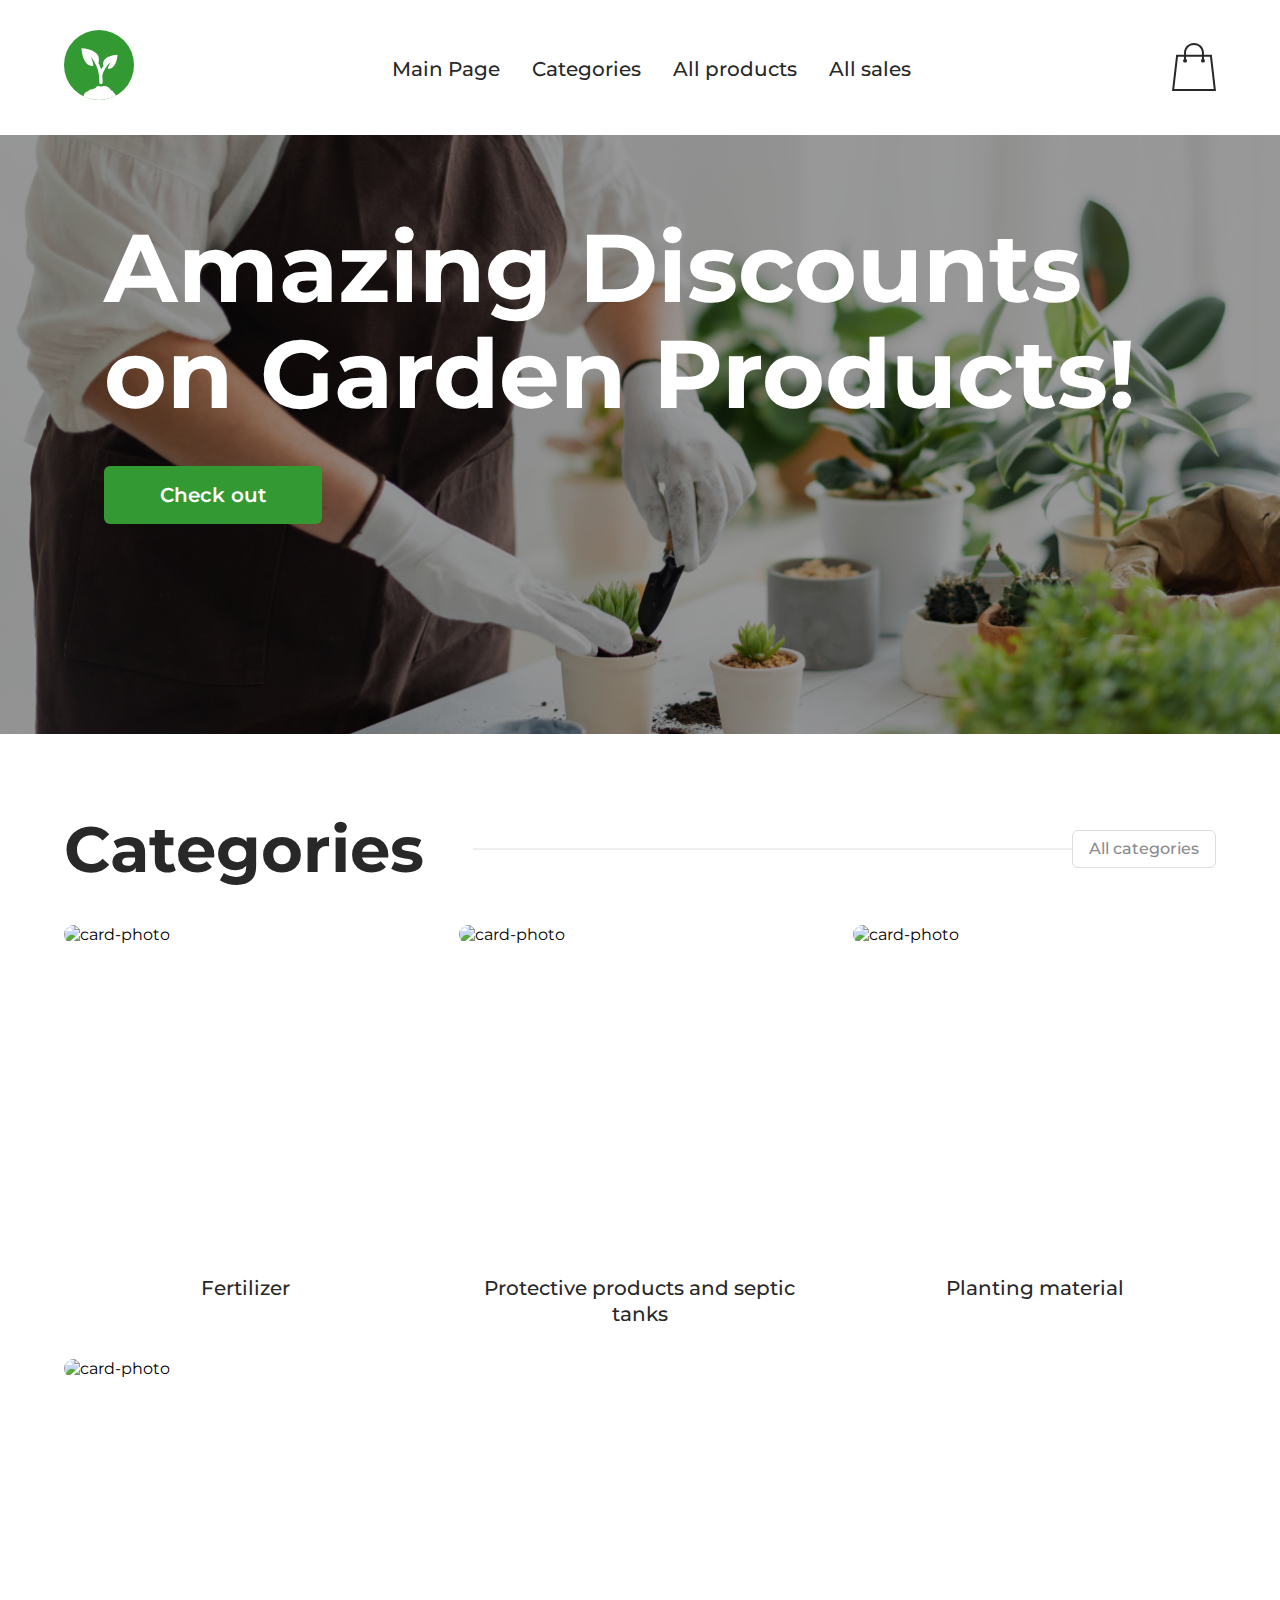
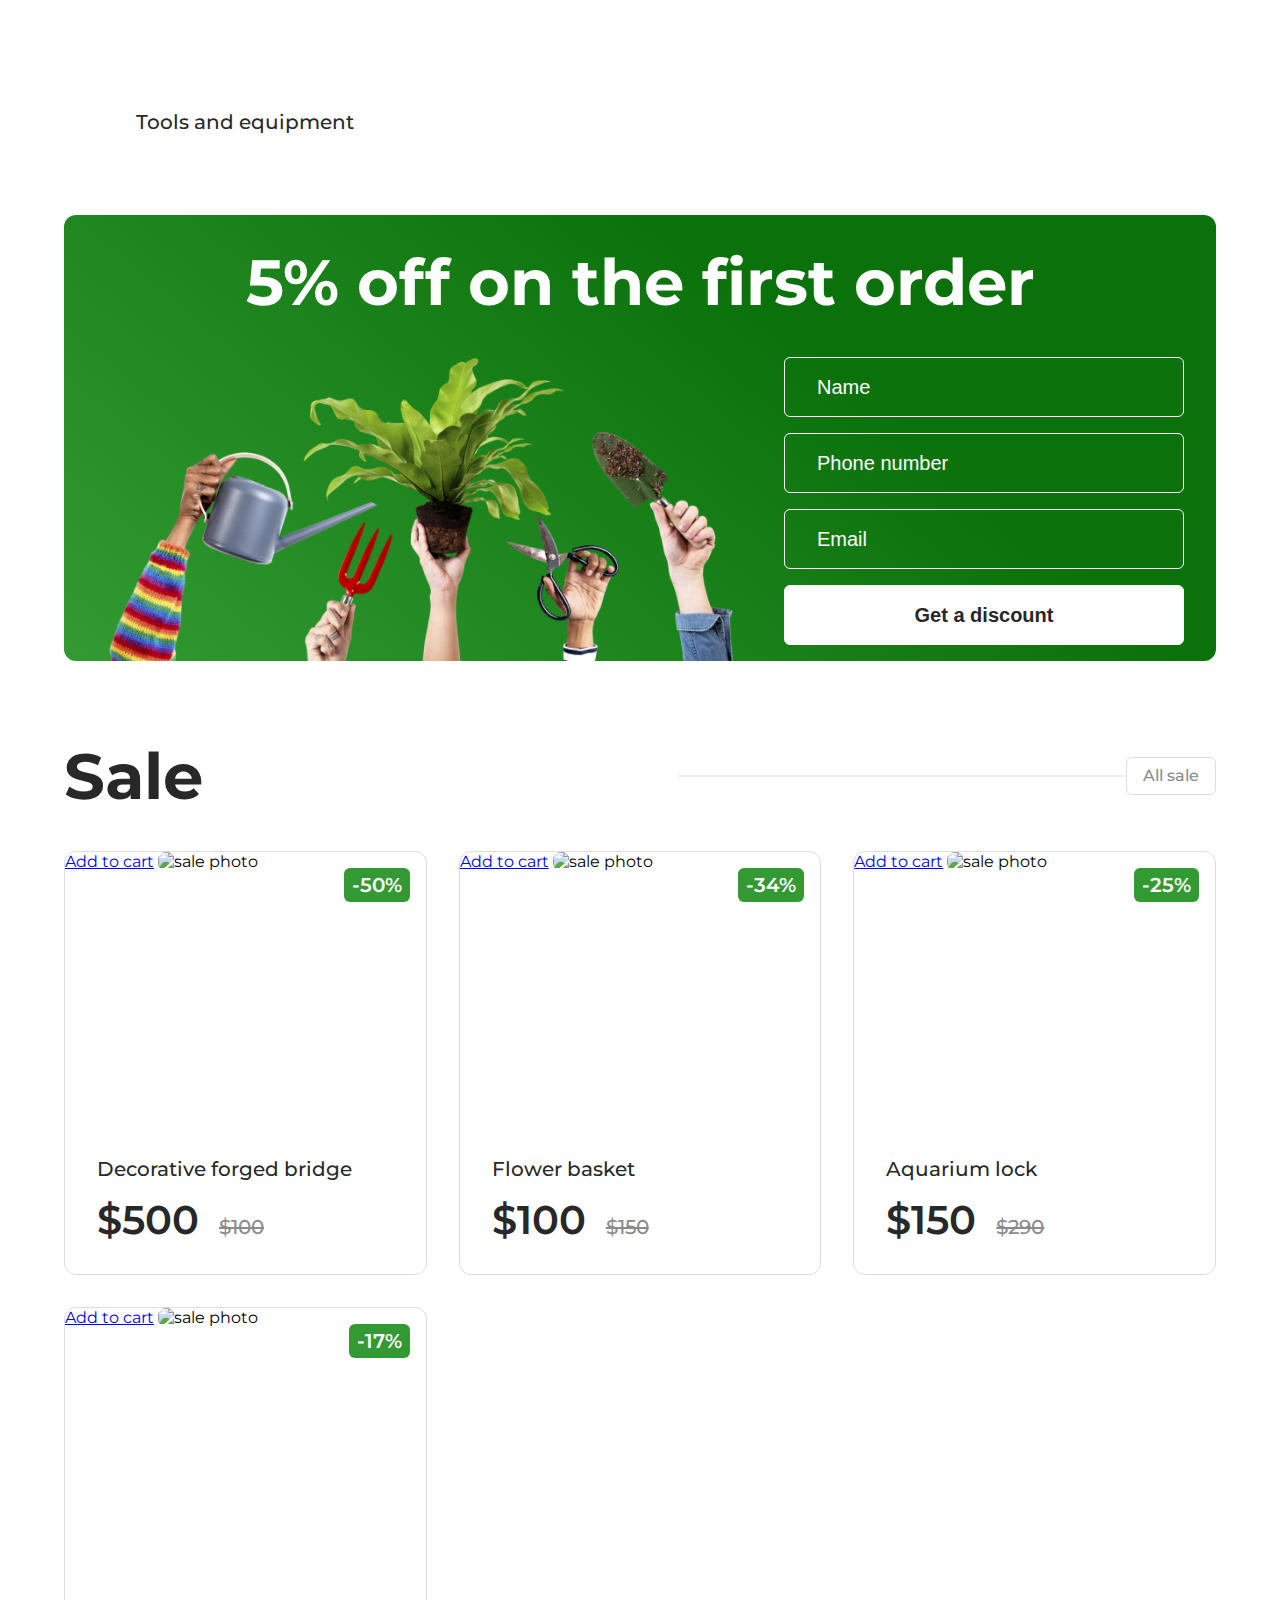
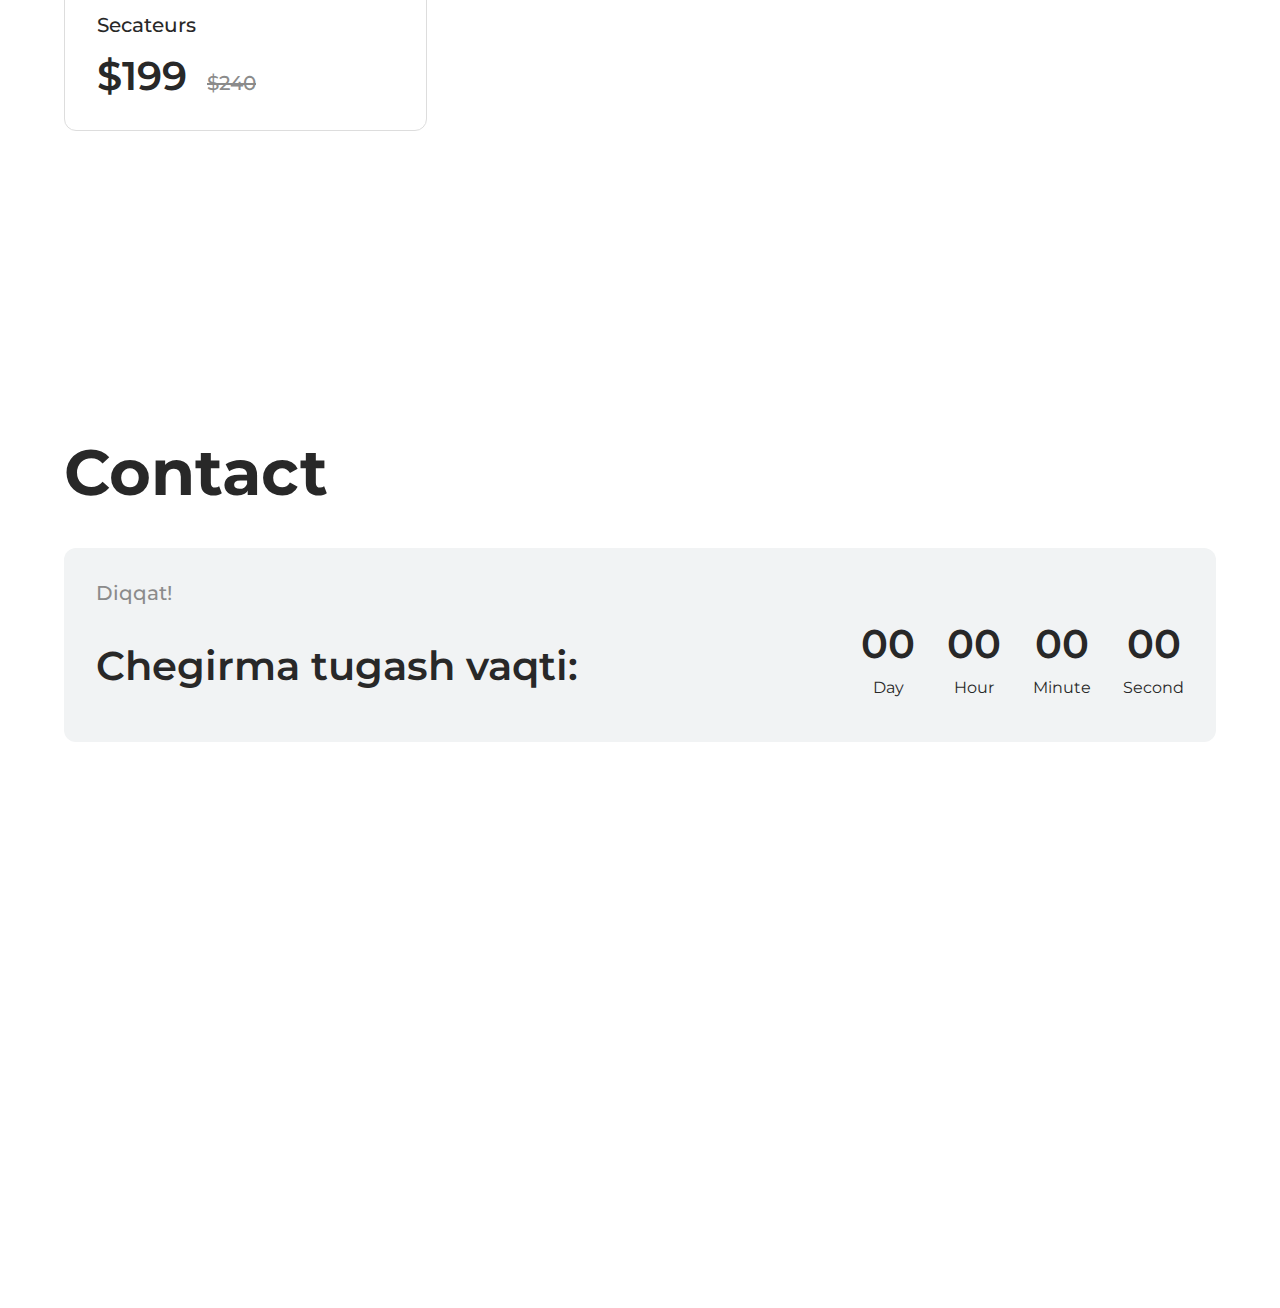
==== commit 3f8a8486: "small changes" ====
--- a/index.html
+++ b/index.html
@@ -6,6 +6,9 @@
     <title>Garden</title>
     <!-- Style css -->
     <link rel="stylesheet" href="./css/style.css">
+    <!-- favicon -->
+    <link rel="icon" href="./images/icon/brand-logo.svg">
+
 </head>
 <body>
     <!--! wrapper -->
--- a/css/style.css
+++ b/css/style.css
@@ -415,6 +415,63 @@
   height: 284px;
 }
 
+
+.all__cards .add__cart {
+  position: absolute;
+  bottom: -50px;
+  left: 50%;
+  transform: translateX(-50%);
+  color: var(--clr-white);
+  font-size: 20px;
+  font-weight: 500;
+  line-height: 130%;
+  text-decoration: none;
+  background-color: var(--clr-ad-btn);
+  width: 95%;
+  text-align: center;
+  padding: 10px;
+  border-radius: 8px;
+  z-index: 100;
+  display: none;
+  animation: show .3s ease alternate;
+}
+
+.add__cart:active {
+  background-color: var(--clr-hover-btn);
+}
+
+/* show add cart button animation*/
+@keyframes show {
+  0% {
+    opacity: 0.3;
+    transform: translate(-50%, 10px);
+  }
+  100% {
+    opacity: 1;
+    transform: translate(-50%, -20px);
+  }
+}
+
+.show__add {
+  bottom: 10px !important;
+  display: inline-block !important;
+}
+
+.all__cards .sale__card{
+  position: relative;
+}
+
+.all__cart_overlay {
+  position: absolute;
+  width: 100%;
+  height: 100%;
+  z-index: 10;
+}
+
+.over__z0{
+  z-index: 0 !important;
+}
+
 .sale__card_photo .value {
   padding: 4px 8px;
   background-color: var(--clr-ad-btn);
@@ -631,6 +688,8 @@
 }
 
 .body__nav {
+  display: flex;
+  flex-direction: column;
   gap: 4px;
 }
 
@@ -714,6 +773,8 @@
   width: 600px;
 }
 
+
+
 .cart__items {
   display: flex;
   align-items: start;
@@ -1050,6 +1111,7 @@
   .categories__nav_btn::after,
   .sale__nav_btn::after {
     background-color: transparent;
+    display: none;
   }
 }
 
@@ -1107,6 +1169,7 @@
     backdrop-filter: blur(8px);
     border-radius: 12px;
     display: none;
+    z-index: 100;
   }
 
   .counters__body {
@@ -1133,6 +1196,7 @@
 
   .cart__body {
     border-bottom: 1px solid var(--clr-border);
+    border-left: none;
   }
 
   .cart__photo img {
